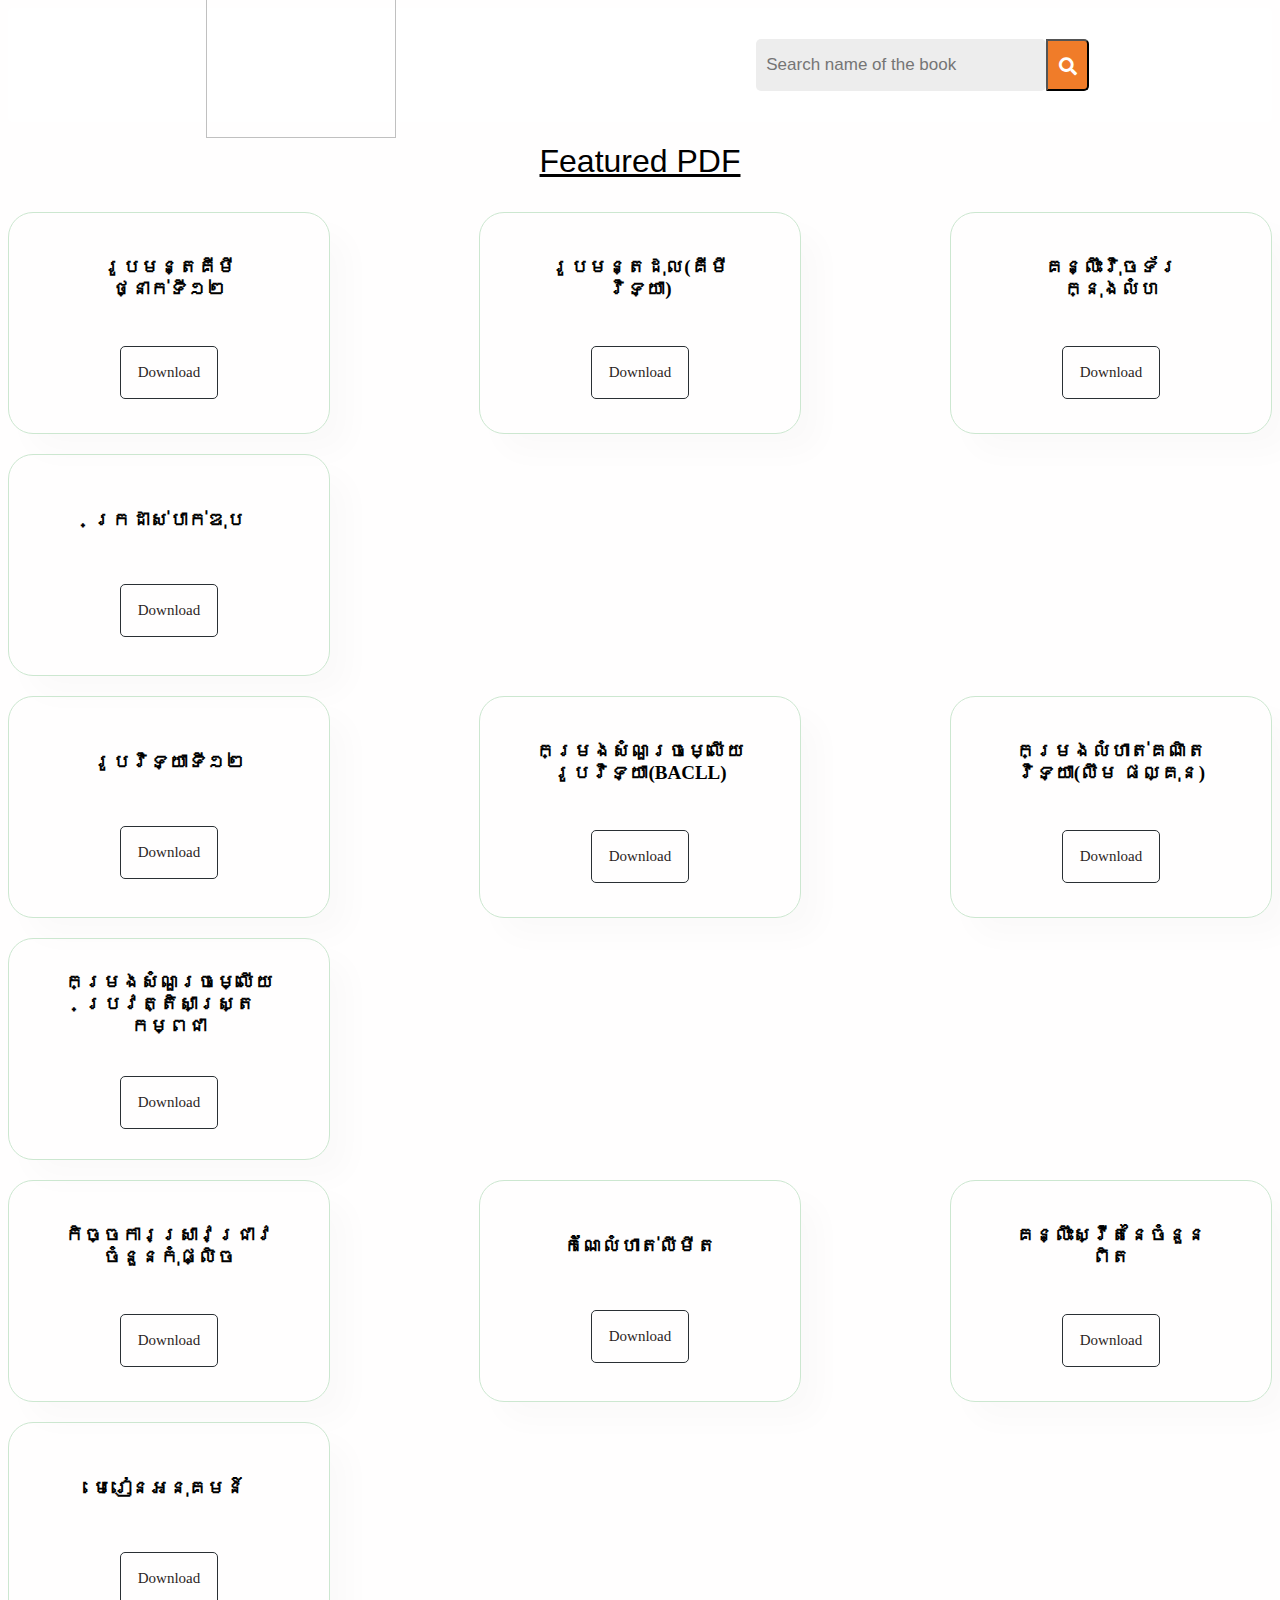
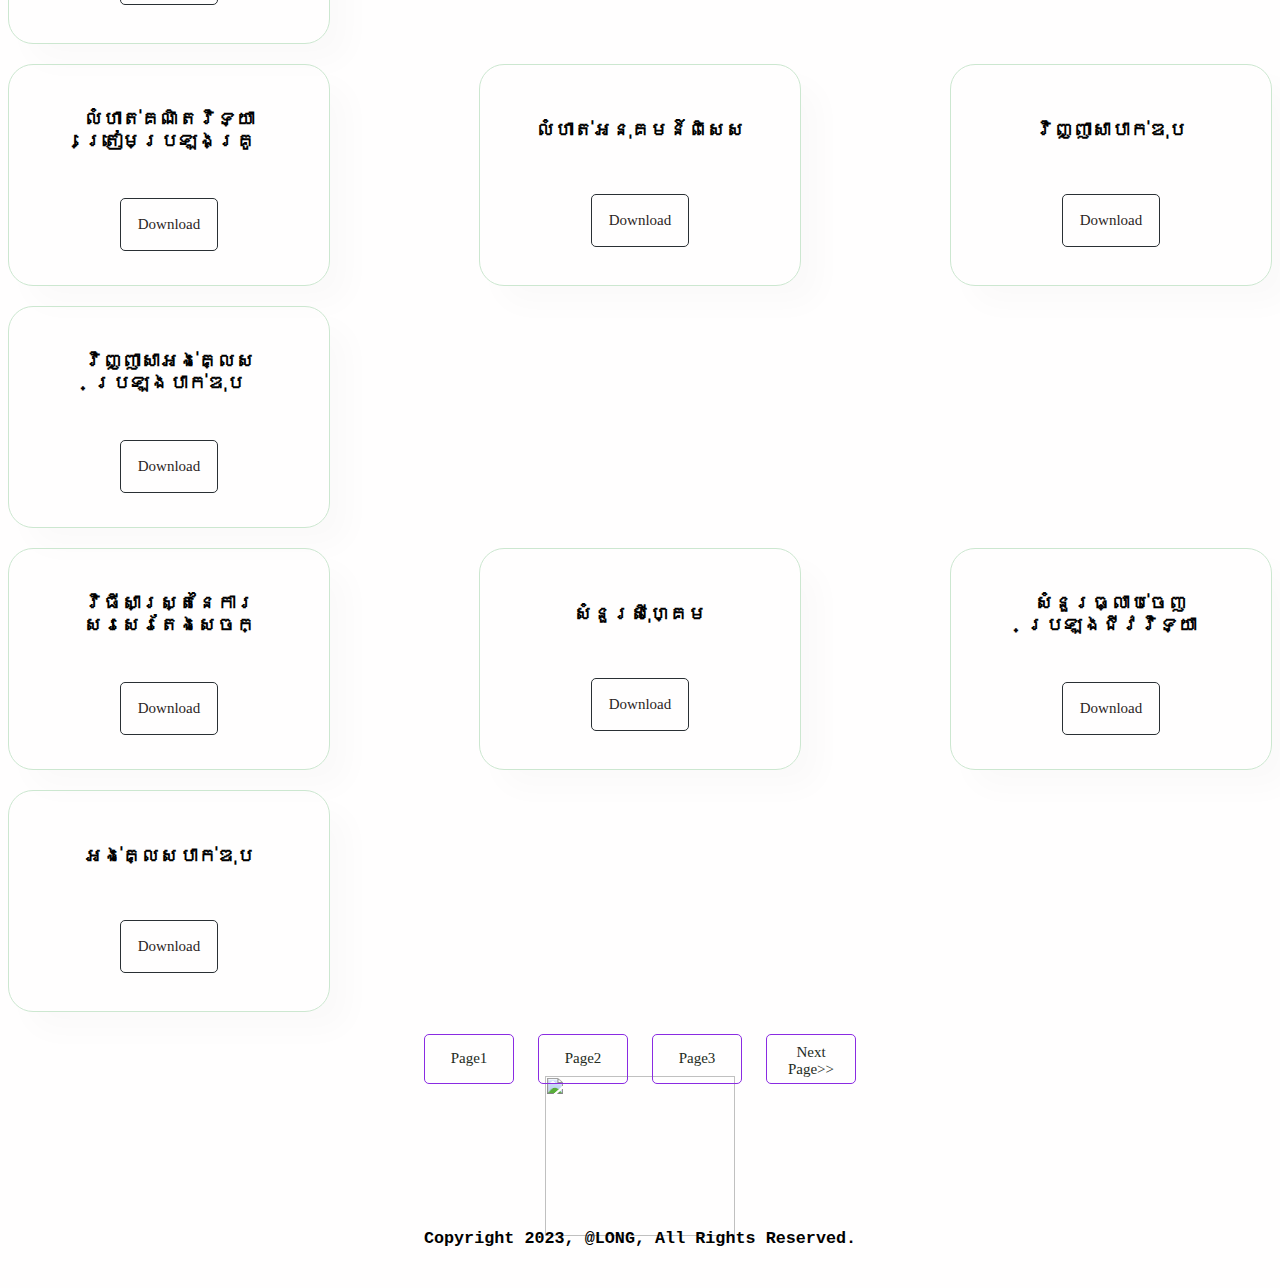
==== index2.html @ dca1f007 "Add files via upload" ====
<!DOCTYPE html>
<html lang="en">
<head>
    <link rel="icon" href="/html5.svg">
    <link rel="shortcut icon" type="image/x-icon" href="img/favicon.png">
    <link rel="stylesheet" href="https://cdn.jsdelivr.net/npm/remixicon@2.5.0/fonts/remixicon.css">
    <link rel="stylesheet" href="style.css">
    <link rel="stylesheet" href="https://cdnjs.cloudflare.com/ajax/libs/font-awesome/5.15.1/css/all.min.css">
    <meta charset="UTF-8">
    <meta name="viewport" content="width=device-width, initial-scale=1.0">
    <title>PDF</title>
    <meta http-equiv="x-ua-compatible" content="ie=edge">
</head>
<body>
    <header>
        <div class="name">
            <nav >
                <img class="logo" src="https://github.com/Stoic-123/AboutKimlong/blob/main/PhotoRoom-20230915_211359.png?raw=true" alt="">
            </nav>
            
        </div>

        <form class="row">
        <div >
           <nav class="header">
               
                <input id="srch" type="text" placeholder="Search name of the book" name="Search" onkeyup="search()" >
                
                    <button id="btn01"  class="btn01" type="submit"​ onkeyup="search()" >
                        <i class="fa fa-search"></i>
                    </button>
                    
                
                
               </nav>
              
            
           
           </div>
</form>
          
    </header>

    <div>
    <h1><u>Featured PDF</u></h1>
    </div>
    <div class="pro" id="pro">
    <div class="pic">
        <img src="https://github.com/Stoic-123/AboutKimlong/blob/main/Screenshot%202023-10-05%20090509.png?raw=true" alt="">
        <h2>រូបមន្តគីមីថ្នាក់ទី១២</h2>
      
        <button class="btn001 btn1" onclick="location.href='filepdf1/រូបមន្តគីមីថ្នាក់ទី១២.pdf'">Download</button>

    </div>
    <div class="pic">
        <img src="https://github.com/Stoic-123/AboutKimlong/blob/main/Screenshot%202023-10-05%20091008.png?raw=true" alt="">
        <h2>រូបមន្តដុល(គីមីវិទ្យា)</h2>
        <button class="btn001 btn1" onclick="location.href='filepdf1/5_6181399477379663483.pdf'">Download</button>

    </div>
    <div class="pic">
        <img src="https://github.com/Stoic-123/AboutKimlong/blob/main/Screenshot%202023-10-05%20091338.png?raw=true" alt="">
        <h2>គន្លឹះវុិចទ័រក្នុងលំហ</h2>
        <button class="btn001 btn1" onclick="location.href='filepdf1/5_6181399477379663483.pdf'">Download</button>
       

    </div>
    <div class="pic">
        <img src="https://github.com/Stoic-123/AboutKimlong/blob/main/Screenshot%202023-10-05%20091647.png?raw=true" alt="">
        <h2>ក្រដាស់បាក់ឌុប</h2>
        <button class="btn001 btn1" onclick="location.href='filepdf1/5_6222069781130905890.pdf'">Download</button>

    </div>
    </div>


   <div class="pro" id="pro">
        <div class="pic">
            <img src="https://github.com/Stoic-123/AboutKimlong/blob/main/Screenshot%202023-10-05%20094204.png?raw=true" alt="">
            <h2>រូបវិទ្យាទី១២</h2>
          
            <button class="btn001 btn1" onclick="location.href='filepdf1/5_6237647855146763968.pdf'">Download</button>
    
        </div>
        <div class="pic">
            <img src="https://github.com/Stoic-123/AboutKimlong/blob/main/Screenshot%202023-10-05%20095919.png?raw=true" alt="">
            <h2>កម្រងសំណួរចម្លើយរូបវិទ្យា(BACLL)</h2>
            <button class="btn001 btn1" onclick="location.href='filepdf1/matrix.pdf'">Download</button>
    
        </div>
        <div class="pic">
            <img src="https://github.com/Stoic-123/AboutKimlong/blob/main/Screenshot%202023-10-05%20101929.png?raw=true" alt="">
            <h2>កម្រងលំហាត់គណិតវិទ្យា(លឹម ផល្គុន)</h2>
            <button class="btn001 btn1" onclick="location.href='filepdf1/កម្រងលំហាត់គណិតវិទ្យា_លឹម_ផល្គុន.pdf'">Download</button>
    
        </div>
        <div class="pic">
            <img src="https://github.com/Stoic-123/AboutKimlong/blob/main/Screenshot%202023-10-05%20102244.png?raw=true" alt="">
            <h2>កម្រងសំណួរចម្លើយប្រវត្តិសាស្ត្រកម្ពជា</h2>
            <button class="btn001 btn1" onclick="location.href='5_6320910335960156695.pdf'">Download</button>

    
        </div>
        </div>

        <div class="pro" id="pro">
            <div class="pic">
                <img src="https://github.com/Stoic-123/AboutKimlong/blob/main/Screenshot%202023-10-05%20102656.png?raw=true" alt="">
                <h2>កិច្ចការស្រាវជ្រាវចំនួនកុំផ្លិច</h2>
              
                <button class="btn001 btn1" onclick="location.href='filepdf1/កិច្ចការស្រាវជ្រាវចំនួនកុំផ្លិច.pdf'">Download</button>
        
            </div>
            <div class="pic">
                <img src="https://github.com/Stoic-123/AboutKimlong/blob/main/Screenshot%202023-10-05%20102917.png?raw=true" alt="">
                <h2>កំណែលំហាត់លីមីត</h2>
                <button class="btn001 btn1" onclick="location.href='filepdf1/កំណែលំហាត់លីមីត_៥_in_១_ពៅ_ពេជ្រពុទ្ធិពង្ស.pdf'">Download</button>
        
            </div>
            <div class="pic">
                <img src="https://github.com/Stoic-123/AboutKimlong/blob/main/Screenshot%202023-10-05%20103031.png?raw=true" alt="">
                <h2>គន្លឹះស្វ៉ីតនៃចំនួនពិត</h2>
                <button class="btn001 btn1" onclick="location.href='filepdf1/គន្លឹះស្វ៉ីតនៃចំនួនពិត_ងួន_រស្មី.pdf'">Download</button>
        
            </div>
            <div class="pic">
                <img src="https://github.com/Stoic-123/AboutKimlong/blob/main/Screenshot%202023-10-05%20103223.png?raw=true" alt="">
                <h2>មេរៀនអនុគមន៍</h2>
                <button class="btn001 btn1" onclick="location.href='filepdf1/មេរៀនអនុគមន៍ - Sovan Dalin.pdf'">Download</button>
    
        
            </div>
            </div>
            <div class="pro" id="pro">
                <div class="pic">
                    <img src="https://github.com/Stoic-123/AboutKimlong/blob/main/Screenshot%202023-10-05%20110608.png?raw=true" alt="">
                    <h2>លំហាត់គណិតវិទ្យាត្រៀមប្រឡងគ្រូ</h2>
                  
                    <button class="btn001 btn1" onclick="location.href='filepdf1/លំហាត់គណិតវិទ្យាត្រៀមប្រឡងគ្រូ_លឹម_ផល្គុន.pdf'">Download</button>
            
                </div>
                <div class="pic">
                    <img src="https://github.com/Stoic-123/AboutKimlong/blob/main/Screenshot%202023-10-05%20110802.png?raw=true" alt="">
                    <h2>លំហាត់អនុគមន៍ពិសេស</h2>
                    <button class="btn001 btn1" onclick="location.href='filepdf1/លំហាត់អនុគមន៍ពិសេស_211227_134112.pdf'">Download</button>
            
                </div>
                <div class="pic">
                    <img src="https://github.com/Stoic-123/AboutKimlong/blob/main/Screenshot%202023-10-05%20111004.png?raw=true" alt="">
                    <h2>វិញ្ញាសាបាក់ឌុប</h2>
                    <button class="btn001 btn1" onclick="location.href='filepdf1/វិញ្ញាសាបាក់ឌុប_គៀត_វណ្ណសាក់.pdf'">Download</button>
            
                </div>
                <div class="pic">
                    <img src="https://github.com/Stoic-123/AboutKimlong/blob/main/Screenshot%202023-10-05%20111158.png?raw=true" alt="">
                    <h2>វិញ្ញាសាអង់គ្លេសប្រឡងបាក់ឌុប</h2>
                    <button class="btn001 btn1" onclick="location.href='filepdf1/វិញ្ញាសាអង់គ្លេស_ប្រឡងបាក់ឌុប_For_Printing.pdf'">Download</button>
        
            
                </div>
                </div>



            <div class="pro" id="pro">
                <div class="pic">
                    <img src="https://github.com/Stoic-123/AboutKimlong/blob/main/Screenshot%202023-10-05%20111857.png?raw=true" alt="">
                    <h2>វិធីសាស្ត្រនៃការសរសេរតែងសេចក្</h2>
                  
                    <button class="btn001 btn1" onclick="location.href='filepdf1/វិធីសាស្ត្រនៃការសរសេរតែងសេចក្តី.pdf'">Download</button>
            
                </div>
                <div class="pic">
                    <img src="https://github.com/Stoic-123/AboutKimlong/blob/main/Screenshot%202023-10-05%20112020.png?raw=true" alt="">
                    <h2>សំនួរសុីហ្គេម</h2>
                    <button class="btn001 btn1" onclick="location.href='filepdf1/សុីហ្គេម SEA GAME.pdf'">Download</button>
            
                </div>
                <div class="pic">
                    <img src="https://github.com/Stoic-123/AboutKimlong/blob/main/Screenshot%202023-10-05%20112548.png?raw=true" alt="">
                    <h2>សំនួរធ្លាប់ចេញប្រឡងជីវវិទ្យា</h2>
                    <button class="btn001 btn1" onclick="location.href='filepdf1/សំនួរធ្លាប់ចេញប្រឡង .pdf'">Download</button>
            
                </div>
                <div class="pic">
                    <img src="https://github.com/Stoic-123/AboutKimlong/blob/main/Screenshot%202023-10-05%20112752.png?raw=true" alt="">
                    <h2>អង់គ្លេសបាក់ឌុប</h2>
                    <button class="btn001 btn1" onclick="location.href='filepdf1/អង់គ្លេសបាក់ឌុប.pdf'">Download</button>
        
            
                </div>
                </div>
        
            

                <div class="container">
    
                    <button class="btn btn5" id="btn1" onclick="location.href='index.html'">Page1</button>
                    <button class="btn btn2" id="btn2" onclick="location.href='index2.html'">Page2</button>
                    <button class="btn btn3" id="btn3">Page3</button>
                    <button class="btn btn4" id="btn4" onclick="">Next Page>></button>
                
                </div>
        
        <footer>
            <div class="foot1">
                <div>
                    <img class="logo" src="https://github.com/Stoic-123/AboutKimlong/blob/main/PhotoRoom-20230915_211359.png?raw=true" alt="">
                </div>
          <div id="foot2">
           <h6>Copyright 2023, @LONG,  All Rights Reserved.</h6>
          </div>
            </div>            
        </footer>
    
    <script src="index.js"></script>
</body>
</html>
---- style.css ----
body{
    
    background-color: #fffefe;
}

header {
    display: flex;
    justify-content: space-around;
    background-color: #ffffff;
    border-radius: 5px;
    padding: 10px;
    margin: 0px;
    align-items: center;
}
.foot1 {
  
    margin-top: -20px;
}
#foot2 {
    font-size: 25px;
    font-family: monospace;
    /* display: flex; */
    padding-top: -10px;
    margin-top: -50px;
}
.long {
    font-size: 20px;
    display: flex;
    flex-wrap: nowrap;
    align-items: center;
}
.btn001 {
    /* padding: 10px; */
    display: flex;
    align-items: center;
}
.name {
    padding-top: 20px;
    margin-top: -50px;
    margin-bottom: -30px;
}
.row .fa {
    margin-left: 5px;
    margin-bottom: -10px;
    align-items: center;
    display: flex;
}
.btn01 {
    padding-bottom: 10px;
    background: #f07c29 none repeat scroll 0 0;
    color: #fff;
    display: inline-block;
    font-size: 18px;
    height: 50px;
    line-height: 40px;
    text-align: center;
    top: 18px;
    width: 55px;
    height: 52px;
    border-radius: 0 5px 5px 0px;
}
.header{
    display: flex;
}
.row {
    display: -ms-flexbox;
    display: flex;
    -ms-flex-wrap: wrap;
    flex-wrap: wrap;
    margin-right: 155px;
    margin-left: -15px;
}
.fa-search:before {
    content: "\f002";
}



.fa {
    display: inline-block;
    font: normal normal normal 14px/1 FontAwesome;
    font-size: inherit;
    text-rendering: auto;
    -webkit-font-smoothing: antialiased;
    -moz-osx-font-smoothing: grayscale;
    
}
h2 {
    font-size: 20px;
    display: flex;
    flex-wrap: wrap;
}

#srch{
  
        background: #ededed none repeat scroll 0 0;
        border: 0 none;
        color: #333;
        font-size: 17px;
        height: 50px;
        line-height: 44px;
        margin: 0;
        padding-left: 10px;
        width: 100%;
        border-radius: 5px;
        padding-right: 47px;
    
    
}

label{
    font-size: 20px;
}


.btn{
    padding: 10px;
    margin: 20px;
    height: 50px;
    width: 90px;
    color: rgb(49, 197, 33);
    border-radius: 5px;
    
    border: 1px solid #2b343a;
    background: none;
    
    font-size: 15px;
    font-family: "monsterrat";
    cursor: pointer;
  
    transition: 0.8s;
   
    
}
.btn5,.btn2,.btn3,.btn4{
    color: rgb(86, 255, 35);
}
.btn5:hover,.btn2:hover,.btn3:hover,.btn4:hover{
    color: rgb(197, 197, 197);
}

.btn::before{
    content: "";
    position: absolute;
    left: 0;
    height: 0%;
    width: 100%;
    background-color: blueviolet;
    z-index: -1;
    transition: 0.8s;
}
.btn5::before,.btn2::before,.btn3::before,.btn4::before{
    top: 0;
}
.btn5:hover::before,.btn2:hover::before,.btn3:hover::before,.btn4:hover::before{
    height: 180%;
}
.btn1::before{
    top: 0;
}
.btn1:hover::before{
    height: 180%;
}
.btn1{
    color: black;
}
.btn1:hover{
    color: blueviolet;
}
div{
    justify-content: end;
}
h1{
    color:black;
    font-family: 'Franklin Gothic Medium', 'Arial Narrow', Arial, sans-serif;
    font-weight: 10;
}
.logo{
    width: 190px;
    height: 160px;
}
.pic {
    display: grid;
    justify-content: center;
    align-items: center;
    width: 20%;
    min-height: 200px;
    padding: 10px 25px;
    border: 1px solid #cce7d0;
    border-radius: 25px;
    cursor: pointer;
    box-shadow: 20px 20px 30px rgba(0,0,0,0.02);
    margin: 10px 0px;
    transition: 0.2s ease;
    position: relative;
    justify-items: center;
}
.pic img{
    width:100%;
    border-radius:20px;

}
div{
text-align: center;
}
.pro {
    display: flex;
    justify-content: space-between;
    /* align-items: center; */
    flex-wrap: wrap;
}
.btn1{
    padding: 17px;
    margin: 18px;
  
    color: rgb(255, 255, 255);
    border-radius: 5px;
    
    border: 1px solid #2a3034;
    background-color: #b58b8b;
    
    font-size: 17px;
    font-family: "monsterrat";
    cursor: pointer;
  
    transition: 0.6s;
    position: relative;
    overflow: hidden;
}
.pro1 {
    display: flex;
    justify-content: space-between;
    /* align-items: center; */
    flex-wrap: wrap;
}


.btn0{
    display: flex;
    justify-content: center;
    padding: 10px;
    margin: 10px;
}

@media screen and (min-width:320px){
    .btn5,.btn2,.btn3,.btn4{
        color: rgb(36, 43, 34);
    }
    .btn5:hover,.btn2:hover,.btn3:hover,.btn4:hover{
        color: rgb(255, 255, 255);
    }
    .btn::before{
        content: "";
        position: absolute;
        left: 0;
        height: 0%;
        width: 100%;
        background-color: rgb(137, 54, 216);
        z-index: -1;
        transition: 0.8s;
    }
    .btn001::before{
        content: "";
        position: absolute;
        left: 0;
        height: 0%;
        width: 100%;
        background-color: rgb(76, 128, 95);
        z-index: -1;
        transition: 0.8s;
    }
    .btn5::before,.btn2::before,.btn3::before,.btn4::before{
        top: 0;
    }
    .btn5:hover::before,.btn2:hover::before,.btn3:hover::before,.btn4:hover::before{
        height: 180%;
    }

    .btn1::before{
        top: 0;
    }
    .btn1:hover::before{
        height: 180%;
    }
    .btn1{
        color: rgb(44, 30, 30);
    }
    .btn1:hover{
        color: rgb(239, 255, 239);
    }
   .btn001{
    background: none;
    font-size: 15px;
    font-family: "monsterrat";
    cursor: pointer;
    transition: 0.6s;
   }
    .btn5,.btn2,.btn3,.btn4{
        color: rgb(19, 16, 23);
    }
    .btn5:hover,.btn2:hover,.btn3:hover,.btn4:hover{
        color: rgb(68, 16, 199);
    }
    .container{
        display: flex;
        justify-content: center;
        flex-wrap: wrap;
    }
   
    #foot2 {
        font-size: 17px;
        font-family: monospace;
        /* display: flex; */
        padding-top: -10px;
        margin-top: -50px;
    }
    .pic {
        justify-content: center;
        place-items: center;
        min-height: 200px;
        padding: 15px 35px;
        border: 1px solid rgb(204, 231, 208);
        border-radius: 25px;
        cursor: pointer;
        width: 230px;
        box-shadow: rgb(3 2 2 / 17%) 20px 20px 30px;
        margin: 10px 60px;
        transition: all 0.2s ease 0s;
        position: relative;
    }
    .row {
        display: -ms-flexbox;
        display: flex;
        -ms-flex-wrap: wrap;
        flex-wrap: wrap;
        margin-right: -15px;
        /* margin-left: 5px; */
    }
    .btn {
        padding: 9px;
        border: 1px solid;
        border-radius: 11px;
        margin: 12px;
        background: none;
        height: 40px;
        width: 50px;
        display: flex;
        font-size: 11px;
        font-family: "monsterrat";
        cursor: pointer;
        transition: 0.6s;
        position: relative;
        overflow: hidden;
        align-items: center;
        justify-content: center;
    }
    .btn01 {
        padding-bottom: 10px;
        background: #f07c29 none repeat scroll 0 0;
        color: #fff;
        display: inline-block;
        font-size: 18px;
        height: 20px;
        line-height: 40px;
        /* position: absolute; */
        /* right: 280px; */
        text-align: center;
        top: 18px;
        width: 45px;
        height: 42px;
        border-radius: 0 5px 5px 0px;
    }
    #srch {
        background: #ededed none repeat scroll 0 0;
        border: 0 none;
        color: #333;
        font-size: 13px;
        height: 40px;
        /* width: 20px; */
        line-height: 44px;
        margin: 0;
        padding-left: 10px;
        /* width: 190px; */
        border-radius: 5px;
        padding-right: 47px;
    }
    

    header {
        display: flex;
        background-color: #ffffff;
        border-radius: 5px;
        padding: 0px;
        margin: 0px;
        flex-wrap: wrap;
        flex-direction: column;
        align-items: center;
    }
    h2 {
        font-size: 15px;
        display: flex;
        flex-wrap: wrap;
    }
    
}
@media screen and (min-width:420px){
    .btn5,.btn2,.btn3,.btn4{
        color: rgb(36, 43, 34);
    }
    .btn5:hover,.btn2:hover,.btn3:hover,.btn4:hover{
        color: rgb(255, 255, 255);
    }
    .btn::before{
        content: "";
        position: absolute;
        left: 0;
        height: 0%;
        width: 100%;
        background-color: rgb(137, 54, 216);
        z-index: -1;
        transition: 0.8s;
    }
    .btn001::before{
        content: "";
        position: absolute;
        left: 0;
        height: 0%;
        width: 100%;
        background-color: rgb(76, 128, 95);
        z-index: -1;
        transition: 0.8s;
    }
    .btn5::before,.btn2::before,.btn3::before,.btn4::before{
        top: 0;
    }
    .btn5:hover::before,.btn2:hover::before,.btn3:hover::before,.btn4:hover::before{
        height: 180%;
    }

    .btn1::before{
        top: 0;
    }
    .btn1:hover::before{
        height: 180%;
    }
    .btn1{
        color: rgb(44, 30, 30);
    }
    .btn1:hover{
        color: rgb(239, 255, 239);
    }
   .btn001{
    background: none;
    font-size: 15px;
    font-family: "monsterrat";
    cursor: pointer;
    transition: 0.6s;
   }
    .btn5,.btn2,.btn3,.btn4{
        color: rgb(19, 16, 23);
    }
    .btn5:hover,.btn2:hover,.btn3:hover,.btn4:hover{
        color: rgb(68, 16, 199);
    }
    .container{
        display: flex;
        justify-content: center;
        flex-wrap: wrap;
    }
   
    #foot2 {
        font-size: 20px;
        font-family: monospace;
        /* display: flex; */
        padding-top: -10px;
        margin-top: -50px;
    }
    header {
        display: flex;
        justify-content: space-around;
        background-color: #ffffff;
        border-radius: 5px;
        padding: 10px;
        margin: 0px;
        align-items: center;
    }
    h2 {
        font-size: 15px;
        display: flex;
        flex-wrap: wrap;
    }
    .btn01 {
        padding-bottom: 10px;
        background: #f07c29 none repeat scroll 0 0;
        color: #fff;
        display: inline-block;
        font-size: 18px;
        height: 50px;
        line-height: 40px;
        /* position: absolute; */
        /* right: 280px; */
        text-align: center;
        top: 18px;
        width: 55px;
        height: 52px;
        border-radius: 0 5px 5px 0px;
    }
    #srch{
  
        background: #ededed none repeat scroll 0 0;
        border: 0 none;
        color: #333;
        font-size: 17px;
        height: 50px;
        line-height: 44px;
        margin: 0;
        padding-left: 10px;
        width: 100%;
        border-radius: 5px;
        padding-right: 47px;
    
    
}
    header {
        display: flex;
        background-color: #ffffff;
        border-radius: 5px;
        padding: 0px;
        margin: 0px;
        flex-wrap: wrap;
        flex-direction: column;
        align-items: center;
    }
    .pic {
        /* display: flex; */
        justify-content: center;
        place-items: center;
        width: 20%;
        min-height: 200px;
        padding: 10px 30px;
        border: 1px solid rgb(204, 231, 208);
        border-radius: 25px;
        cursor: pointer;
        width: 140px;
        box-shadow: rgba(0, 0, 0, 0.02) 20px 20px 30px;
        margin: 10px 0px;
        transition: all 0.2s ease 0s;
        position: relative;
    }
    .row {
        display: -ms-flexbox;
        display: flex;
        -ms-flex-wrap: wrap;
        flex-wrap: wrap;
        margin-right: -15px;
        /* margin-left: 5px; */
    }
    .btn {
        padding: 9px;
        border: 1px solid;
        border-radius: 11px;
        margin: 12px;
        background: none;
        height: 40px;
        width: 64px;
        display: flex;
        font-size: 11px;
        font-family: "monsterrat";
        cursor: pointer;
        transition: 0.6s;
        position: relative;
        overflow: hidden;
        align-items: center;
        justify-content: center;
    }
    
}
@media screen and (min-width:520px){
    .btn5,.btn2,.btn3,.btn4{
        color: rgb(36, 43, 34);
    }
    .btn5:hover,.btn2:hover,.btn3:hover,.btn4:hover{
        color: rgb(255, 255, 255);
    }
    .btn::before{
        content: "";
        position: absolute;
        left: 0;
        height: 0%;
        width: 100%;
        background-color: rgb(137, 54, 216);
        z-index: -1;
        transition: 0.8s;
    }
    .btn001::before{
        content: "";
        position: absolute;
        left: 0;
        height: 0%;
        width: 100%;
        background-color: rgb(76, 128, 95);
        z-index: -1;
        transition: 0.8s;
    }
    .btn5::before,.btn2::before,.btn3::before,.btn4::before{
        top: 0;
    }
    .btn5:hover::before,.btn2:hover::before,.btn3:hover::before,.btn4:hover::before{
        height: 180%;
    }

    .btn1::before{
        top: 0;
    }
    .btn1:hover::before{
        height: 180%;
    }
    .btn1{
        color: rgb(44, 30, 30);
    }
    .btn1:hover{
        color: rgb(239, 255, 239);
    }
   .btn001{
    background: none;
    font-size: 15px;
    font-family: "monsterrat";
    cursor: pointer;
    transition: 0.6s;
   }
    .container{
        display: flex;
        justify-content: center;
        flex-wrap: wrap;
    }
    
    #foot2 {
        font-size: 25px;
        font-family: monospace;
        /* display: flex; */
        padding-top: -10px;
        margin-top: -50px;
    }
    header {
        display: flex;
        justify-content: space-around;
        background-color: #ffffff;
        border-radius: 5px;
        padding: 10px;
        margin: 0px;
        align-items: center;
    }
    h2 {
        font-size: 15px;
        display: flex;
        flex-wrap: wrap;
    }
    .btn01 {
        padding-bottom: 10px;
        background: #f07c29 none repeat scroll 0 0;
        color: #fff;
        display: inline-block;
        font-size: 18px;
        height: 50px;
        line-height: 40px;
        /* position: absolute; */
        /* right: 280px; */
        text-align: center;
        top: 18px;
        width: 55px;
        height: 52px;
        border-radius: 0 5px 5px 0px;
    }
    #srch{
  
        background: #ededed none repeat scroll 0 0;
        border: 0 none;
        color: #333;
        font-size: 17px;
        height: 50px;
        line-height: 44px;
        margin: 0;
        padding-left: 10px;
        width: 100%;
        border-radius: 5px;
        padding-right: 47px;
    
    
}
    .pic {
        /* display: flex; */
        justify-content: center;
        place-items: center;
        width: 20%;
        min-height: 200px;
        padding: 10px 50px;
        border: 1px solid rgb(204, 231, 208);
        border-radius: 25px;
        cursor: pointer;
        width: 150px;
        box-shadow: rgba(0, 0, 0, 0.02) 20px 20px 30px;
        margin: 10px 0px;
        transition: all 0.2s ease 0s;
        position: relative;
    }
    .row {
        display: -ms-flexbox;
        display: flex;
        -ms-flex-wrap: wrap;
        flex-wrap: wrap;
        margin-right: -15px;
        /* margin-left: 5px; */
    }
    .btn {
        padding: 9px;
        border: 1px solid;
        border-radius: 11px;
        margin: 12px;
        background: none;
        height: 45px;
        width: 74px;
        display: flex;
        font-size: 13px;
        font-family: "monsterrat";
        cursor: pointer;
        transition: 0.6s;
        position: relative;
        overflow: hidden;
        align-items: center;
        justify-content: center;
    }
}
@media screen and (min-width:620px){
    .btn5,.btn2,.btn3,.btn4{
        color: rgb(36, 43, 34);
    }
    .btn5:hover,.btn2:hover,.btn3:hover,.btn4:hover{
        color: rgb(255, 255, 255);
    }
    .btn::before{
        content: "";
        position: absolute;
        left: 0;
        height: 0%;
        width: 100%;
        background-color: rgb(137, 54, 216);
        z-index: -1;
        transition: 0.8s;
    }
    .btn001::before{
        content: "";
        position: absolute;
        left: 0;
        height: 0%;
        width: 100%;
        background-color: rgb(76, 128, 95);
        z-index: -1;
        transition: 0.8s;
    }
    .btn5::before,.btn2::before,.btn3::before,.btn4::before{
        top: 0;
    }
    .btn5:hover::before,.btn2:hover::before,.btn3:hover::before,.btn4:hover::before{
        height: 180%;
    }

    .btn1::before{
        top: 0;
    }
    .btn1:hover::before{
        height: 180%;
    }
    .btn1{
        color: rgb(44, 30, 30);
    }
    .btn1:hover{
        color: rgb(239, 255, 239);
    }
   .btn001{
    background: none;
    font-size: 15px;
    font-family: "monsterrat";
    cursor: pointer;
    transition: 0.6s;
   }
    #foot2 {
        font-size: 25px;
        font-family: monospace;
        /* display: flex; */
        padding-top: -10px;
        margin-top: -50px;
    }
    header {
        display: flex;
        justify-content: space-around;
        background-color: #ffffff;
        border-radius: 5px;
        padding: 10px;
        margin: 0px;
        align-items: center;
    }
    h2 {
        font-size: 15px;
        display: flex;
        flex-wrap: wrap;
    }
    .btn01 {
        padding-bottom: 10px;
        background: #f07c29 none repeat scroll 0 0;
        color: #fff;
        display: inline-block;
        font-size: 18px;
        height: 50px;
        line-height: 40px;
        /* position: absolute; */
        /* right: 280px; */
        text-align: center;
        top: 18px;
        width: 55px;
        height: 52px;
        border-radius: 0 5px 5px 0px;
    }
    .btn {
        padding: 9px;
        border: 1.5px solid;
        border-radius: 12px;
        margin: 12px;
        background: none;
        height: 50px;
        width: 79px;
        flex-wrap: wrap;
        display: flex;
        justify-content: center;
        font-size: 14px;
        font-family: "monsterrat";
        cursor: pointer;
        transition: 0.6s;
        position: relative;
        overflow: hidden;
        align-items: center;
        justify-content: center;
    }
    .container{
        display: flex;
        justify-content: center;
        flex-wrap: wrap;
    }
    #srch{
  
        background: #ededed none repeat scroll 0 0;
        border: 0 none;
        color: #333;
        font-size: 17px;
        height: 50px;
        line-height: 44px;
        margin: 0;
        padding-left: 10px;
        width: 100%;
        border-radius: 5px;
        padding-right: 47px;
    
    
}

    .pic {
        /* display: flex; */
        justify-content: center;
        place-items: center;
        width: 20%;
        min-height: 200px;
        padding: 10px 50px;
        border: 1px solid rgb(204, 231, 208);
        border-radius: 25px;
        cursor: pointer;
        width: 200px;
        box-shadow: rgba(0, 0, 0, 0.02) 20px 20px 30px;
        margin: 10px 0px;
        transition: all 0.2s ease 0s;
        position: relative;
    }
    .row {
        display: -ms-flexbox;
        display: flex;
        -ms-flex-wrap: wrap;
        flex-wrap: wrap;
        margin-right: -15px;
        /* margin-left: 5px; */
    }





}
@media screen and (min-width:720px){
    .btn5,.btn2,.btn3,.btn4{
        color: rgb(36, 43, 34);
    }
    .btn5:hover,.btn2:hover,.btn3:hover,.btn4:hover{
        color: rgb(255, 255, 255);
    }
    .btn::before{
        content: "";
        position: absolute;
        left: 0;
        height: 0%;
        width: 100%;
        background-color: rgb(137, 54, 216);
        z-index: -1;
        transition: 0.8s;
    }
    .btn001::before{
        content: "";
        position: absolute;
        left: 0;
        height: 0%;
        width: 100%;
        background-color: rgb(76, 128, 95);
        z-index: -1;
        transition: 0.8s;
    }
    .btn5::before,.btn2::before,.btn3::before,.btn4::before{
        top: 0;
    }
    .btn5:hover::before,.btn2:hover::before,.btn3:hover::before,.btn4:hover::before{
        height: 180%;
    }

    .btn1::before{
        top: 0;
    }
    .btn1:hover::before{
        height: 180%;
    }
    .btn1{
        color: rgb(44, 30, 30);
    }
    .btn1:hover{
        color: rgb(239, 255, 239);
    }
   .btn001{
    background: none;
    font-size: 15px;
    font-family: "monsterrat";
    cursor: pointer;
    transition: 0.6s;
   }
    .container{
        display: flex;
        justify-content: center;
        flex-wrap: wrap;
    }
    #foot2 {
        font-size: 25px;
        font-family: monospace;
        /* display: flex; */
        padding-top: -10px;
        margin-top: -50px;
    }
    h2 {
        font-size: 18px;
        display: flex;
        flex-wrap: wrap;
    }
    header {
        display: flex;
        background-color: #ffffff;
        border-radius: 5px;
        padding: 10px;
        margin: 0px;
        flex-direction: row;
        align-items: center;
        flex-wrap: wrap;
    }
    .btn01 {
        padding-bottom: 10px;
        background: #f07c29 none repeat scroll 0 0;
        color: #fff;
        display: inline-block;
        font-size: 18px;
        height: 50px;
        line-height: 40px;
        /* position: absolute; */
        /* right: 280px; */
        text-align: center;
        top: 18px;
        width: 55px;
        height: 52px;
        border-radius: 0 5px 5px 0px;
    }
    .btn {
        padding: 9px;
        border: 1.5px solid;
        border-radius: 11px;
        margin: 12px;
        background: none;
        height: 55px;
        width: 85px;
        display: flex;
        font-size: 14px;
        font-family: "monsterrat";
        cursor: pointer;
        transition: 0.6s;
        position: relative;
        overflow: hidden;
        align-items: center;
        justify-content: center;
    }
    #srch{
  
        background: #ededed none repeat scroll 0 0;
        border: 0 none;
        color: #333;
        font-size: 17px;
        height: 50px;
        line-height: 44px;
        margin: 0;
        padding-left: 10px;
        width: 100%;
        border-radius: 5px;
        padding-right: 47px;
    
    
}
    .pic {
        /* display: flex; */
        justify-content: center;
        place-items: center;
        width: 20%;
        min-height: 200px;
        padding: 10px 50px;
        border: 1px solid rgb(204, 231, 208);
        border-radius: 25px;
        cursor: pointer;
        width: 220px;
        box-shadow: rgba(0, 0, 0, 0.02) 20px 20px 30px;
        margin: 10px 0px;
        transition: all 0.2s ease 0s;
        position: relative;
    }
    header {
        display: flex;
        justify-content: space-around;
        background-color: #ffffff;
        border-radius: 5px;
        padding: 10px;
        margin: 0px;
        align-items: center;
    }
    .row {
        display: -ms-flexbox;
        display: flex;
        -ms-flex-wrap: wrap;
        flex-wrap: wrap;
        margin-right: -15px;
        /* margin-left: 5px; */
    }
    .name {
        padding-top: 10px;
    }



}
@media screen and (min-width:820px){
    .btn5,.btn2,.btn3,.btn4{
        color: rgb(36, 43, 34);
    }
    .btn5:hover,.btn2:hover,.btn3:hover,.btn4:hover{
        color: rgb(255, 255, 255);
    }
    .btn::before{
        content: "";
        position: absolute;
        left: 0;
        height: 0%;
        width: 100%;
        background-color: rgb(137, 54, 216);
        z-index: -1;
        transition: 0.8s;
    }
    .btn001::before{
        content: "";
        position: absolute;
        left: 0;
        height: 0%;
        width: 100%;
        background-color: rgb(76, 128, 95);
        z-index: -1;
        transition: 0.8s;
    }
    .btn5::before,.btn2::before,.btn3::before,.btn4::before{
        top: 0;
    }
    .btn5:hover::before,.btn2:hover::before,.btn3:hover::before,.btn4:hover::before{
        height: 180%;
    }

    .btn1::before{
        top: 0;
    }
    .btn1:hover::before{
        height: 180%;
    }
    .btn1{
        color: rgb(44, 30, 30);
    }
    .btn1:hover{
        color: rgb(239, 255, 239);
    }
   .btn001{
    background: none;
    font-size: 15px;
    font-family: "monsterrat";
    cursor: pointer;
    transition: 0.6s;
   }
    #foot2 {
        font-size: 25px;
        font-family: monospace;
        /* display: flex; */
        padding-top: -10px;
        margin-top: -50px;
    }
    header {
        display: flex;
        background-color: #ffffff;
        border-radius: 5px;
        padding: 10px;
        margin: 0px;
        flex-direction: row;
        align-items: center;
        flex-wrap: wrap;
    }
    h2 {
        font-size: 19px;
        display: flex;
        flex-wrap: wrap;
    }
    .container{
        display: flex;
        justify-content: center;
        flex-wrap: wrap;
    }
   .btn{
        padding: 9px;
        border: 1.5px solid;
        border-radius: 11px;
        margin: 12px;
        background: none;
        height: 55px;
        width: 85px;
        display: flex;
        font-size: 14px;
        font-family: "monsterrat";
        cursor: pointer;
        transition: 0.6s;
        position: relative;
        overflow: hidden;
        align-items: center;
        justify-content: center;
    }
    .btn01 {
        padding-bottom: 10px;
        background: #f07c29 none repeat scroll 0 0;
        color: #fff;
        display: inline-block;
        font-size: 18px;
        height: 50px;
        line-height: 40px;
        /* position: absolute; */
        /* right: 280px; */
        text-align: center;
        top: 18px;
        width: 55px;
        height: 52px;
        border-radius: 0 5px 5px 0px;
    }
    #srch{
  
        background: #ededed none repeat scroll 0 0;
        border: 0 none;
        color: #333;
        font-size: 17px;
        height: 50px;
        line-height: 44px;
        margin: 0;
        padding-left: 10px;
        width: 100%;
        border-radius: 5px;
        padding-right: 47px;
    
    
}
    .pic {
        /* display: flex; */
        justify-content: center;
        place-items: center;
        width: 20%;
        min-height: 200px;
        padding: 10px 50px;
        border: 1px solid rgb(204, 231, 208);
        border-radius: 25px;
        cursor: pointer;
        width: 220px;
        box-shadow: rgba(0, 0, 0, 0.02) 20px 20px 30px;
        margin: 10px 0px;
        transition: all 0.2s ease 0s;
        position: relative;
    }
    header {
        display: flex;
        justify-content: space-around;
        background-color: #ffffff;
        border-radius: 5px;
        padding: 10px;
        margin: 0px;
        align-items: center;
    }
    .row {
        display: -ms-flexbox;
        display: flex;
        -ms-flex-wrap: wrap;
        flex-wrap: wrap;
        margin-right: -15px;
        /* margin-left: 5px; */
    }
    .name {
        padding-top: 10px;
    }
    .pro {
        display: flex;
        justify-content: space-between;
        /* align-items: center; */
        flex-wrap: wrap;
        padding: -10px;
        margin: 60px;
    }
    .pro1 {
        display: flex;
        justify-content: space-between;
        /* align-items: center; */
        flex-wrap: wrap;
        padding: -10px;
        margin: 60px;
    }

}
@media screen and (min-width:920px){
    .btn{
        padding: 10px;
        margin: 20px;
        height: 50px;
        width: 90px;
        color: rgb(29, 71, 110);
        border-radius: 5px;
        border: 1px solid #2b343a;
        background: none;
        font-size: 15px;
        font-family: "monsterrat";
        cursor: pointer;
        transition: 0.6s;
    }
    .container{
        display: flex;
        justify-content: center;
        flex-wrap: wrap;
    }
    .btn5,.btn2,.btn3,.btn4{
        color: rgb(36, 43, 34);
    }
    .btn5:hover,.btn2:hover,.btn3:hover,.btn4:hover{
        color: rgb(255, 255, 255);
    }
    .btn::before{
        content: "";
        position: absolute;
        left: 0;
        height: 0%;
        width: 100%;
        background-color: rgb(137, 54, 216);
        z-index: -1;
        transition: 0.8s;
    }
    .btn001::before{
        content: "";
        position: absolute;
        left: 0;
        height: 0%;
        width: 100%;
        background-color: rgb(76, 128, 95);
        z-index: -1;
        transition: 0.8s;
    }
    .btn5::before,.btn2::before,.btn3::before,.btn4::before{
        top: 0;
    }
    .btn5:hover::before,.btn2:hover::before,.btn3:hover::before,.btn4:hover::before{
        height: 180%;
    }

    .btn1::before{
        top: 0;
    }
    .btn1:hover::before{
        height: 180%;
    }
    .btn1{
        color: rgb(44, 30, 30);
    }
    .btn1:hover{
        color: rgb(239, 255, 239);
    }
   .btn001{
    background: none;
    font-size: 15px;
    font-family: "monsterrat";
    cursor: pointer;
    transition: 0.6s;
   }
    #foot2 {
        font-size: 25px;
        font-family: monospace;
        /* display: flex; */
        padding-top: -10px;
        margin-top: -50px;
    }
    h2 {
        font-size: 19px;
        display: flex;
        flex-wrap: wrap;
    }
    header {
        display: flex;
        background-color: #ffffff;
        border-radius: 5px;
        padding: 10px;
        margin: 0px;
        flex-direction: row;
        align-items: center;
        flex-wrap: wrap;
    }
    .btn01 {
        padding-bottom: 10px;
        background: #f07c29 none repeat scroll 0 0;
        color: #fff;
        display: inline-block;
        font-size: 18px;
        height: 50px;
        line-height: 40px;
        /* position: absolute; */
        /* right: 280px; */
        text-align: center;
        top: 18px;
        width: 55px;
        height: 52px;
        border-radius: 0 5px 5px 0px;
    }
    #srch{
  
        background: #ededed none repeat scroll 0 0;
        border: 0 none;
        color: #333;
        font-size: 17px;
        height: 50px;
        line-height: 44px;
        margin: 0;
        padding-left: 10px;
        width: 100%;
        border-radius: 5px;
        padding-right: 47px;
    
    
}
    .pro {
        display: flex;
        justify-content:space-between;
        /* align-items: center; */
        flex-wrap: wrap;
        padding: -10px;
        margin: 0px;
    }
    .pro1 {
        display: flex;
        justify-content: space-between;
        /* align-items: center; */
        flex-wrap: wrap;
        padding: -10px;
        margin: 0px;
    }
    .btn {
        padding: 9px;
        border: 1px solid blueviolet;
        border-radius: 5px;
        margin: 12px;
        background: none;
      
        display: flex;
        font-size: 15px;
        font-family: "monsterrat";
        cursor: pointer;
        transition: 0.6s;
        position: relative;
        
        align-items: center;
        justify-content: center;
    }
}
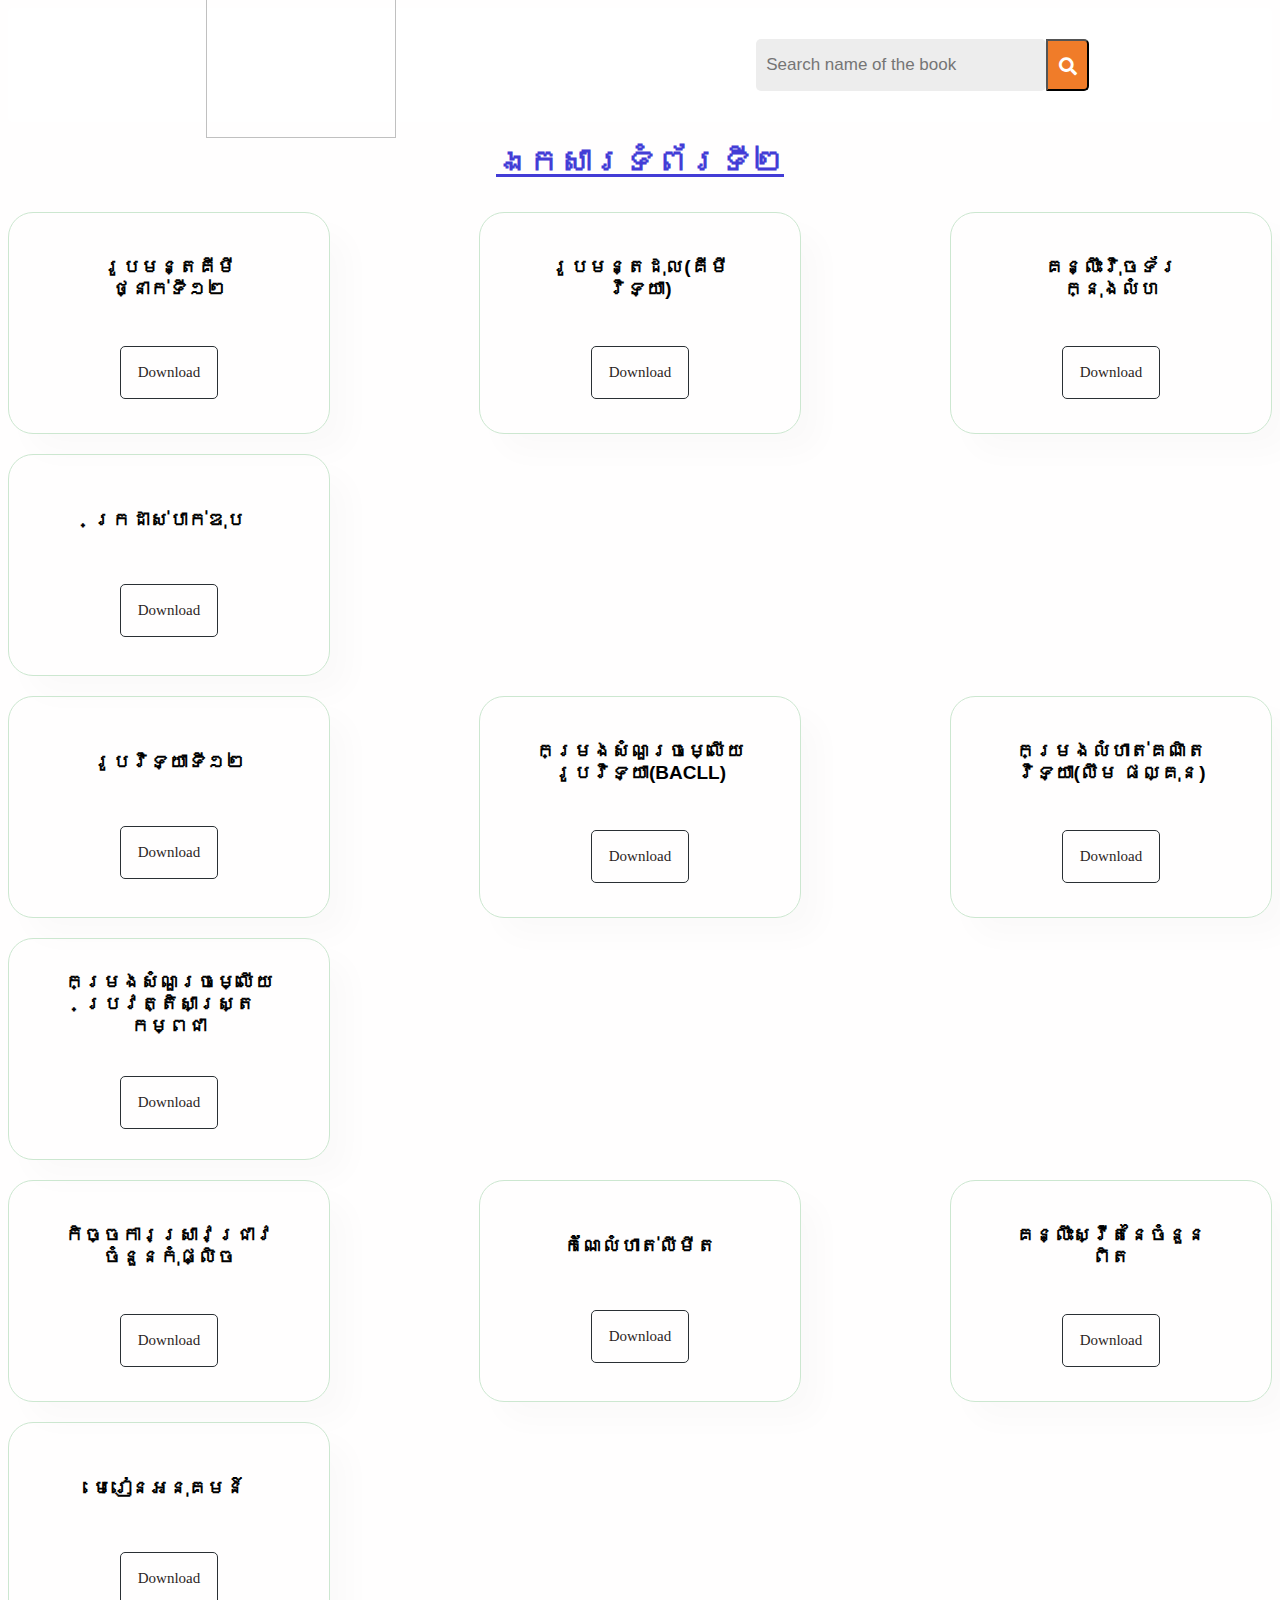
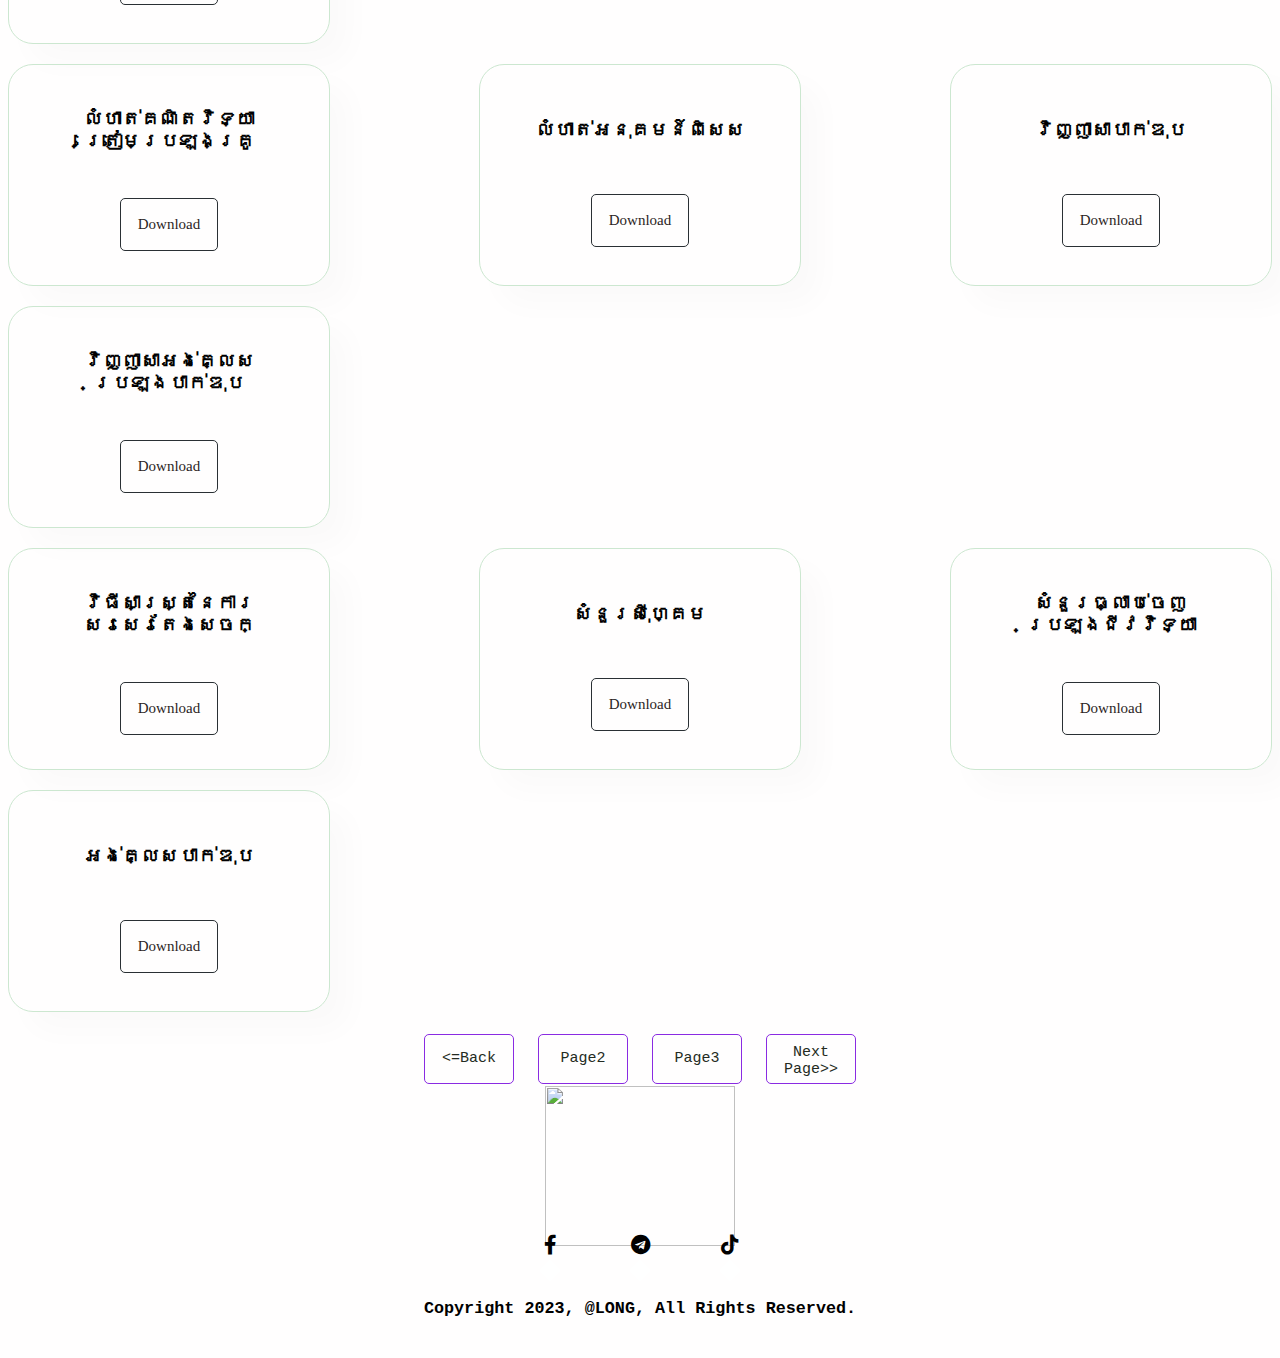
==== commit 411aeb73: "Add files via upload" ====
--- a/index2.html
+++ b/index2.html
@@ -43,33 +43,33 @@
     </header>
 
     <div>
-    <h1><u>Featured PDF</u></h1>
+    <h1><u>ឯកសារទំព័រទី២</u></h1>
     </div>
     <div class="pro" id="pro">
     <div class="pic">
         <img src="https://github.com/Stoic-123/AboutKimlong/blob/main/Screenshot%202023-10-05%20090509.png?raw=true" alt="">
         <h2>រូបមន្តគីមីថ្នាក់ទី១២</h2>
       
-        <button class="btn001 btn1" onclick="location.href='filepdf1/រូបមន្តគីមីថ្នាក់ទី១២.pdf'">Download</button>
+        <button class="btn001 btn1" onclick="location.href='រូបមន្តគីមីថ្នាក់ទី១២.pdf'">Download</button>
 
     </div>
     <div class="pic">
         <img src="https://github.com/Stoic-123/AboutKimlong/blob/main/Screenshot%202023-10-05%20091008.png?raw=true" alt="">
         <h2>រូបមន្តដុល(គីមីវិទ្យា)</h2>
-        <button class="btn001 btn1" onclick="location.href='filepdf1/5_6181399477379663483.pdf'">Download</button>
+        <button class="btn001 btn1" onclick="location.href='5_6181399477379663483.pdf'">Download</button>
 
     </div>
     <div class="pic">
         <img src="https://github.com/Stoic-123/AboutKimlong/blob/main/Screenshot%202023-10-05%20091338.png?raw=true" alt="">
         <h2>គន្លឹះវុិចទ័រក្នុងលំហ</h2>
-        <button class="btn001 btn1" onclick="location.href='filepdf1/5_6181399477379663483.pdf'">Download</button>
+        <button class="btn001 btn1" onclick="location.href='5_6181399477379663483.pdf'">Download</button>
        
 
     </div>
     <div class="pic">
         <img src="https://github.com/Stoic-123/AboutKimlong/blob/main/Screenshot%202023-10-05%20091647.png?raw=true" alt="">
         <h2>ក្រដាស់បាក់ឌុប</h2>
-        <button class="btn001 btn1" onclick="location.href='filepdf1/5_6222069781130905890.pdf'">Download</button>
+        <button class="btn001 btn1" onclick="location.href='5_6222069781130905890.pdf'">Download</button>
 
     </div>
     </div>
@@ -80,19 +80,19 @@
             <img src="https://github.com/Stoic-123/AboutKimlong/blob/main/Screenshot%202023-10-05%20094204.png?raw=true" alt="">
             <h2>រូបវិទ្យាទី១២</h2>
           
-            <button class="btn001 btn1" onclick="location.href='filepdf1/5_6237647855146763968.pdf'">Download</button>
+            <button class="btn001 btn1" onclick="location.href='5_6237647855146763968.pdf'">Download</button>
     
         </div>
         <div class="pic">
             <img src="https://github.com/Stoic-123/AboutKimlong/blob/main/Screenshot%202023-10-05%20095919.png?raw=true" alt="">
             <h2>កម្រងសំណួរចម្លើយរូបវិទ្យា(BACLL)</h2>
-            <button class="btn001 btn1" onclick="location.href='filepdf1/matrix.pdf'">Download</button>
+            <button class="btn001 btn1" onclick="location.href='matrix.pdf'">Download</button>
     
         </div>
         <div class="pic">
             <img src="https://github.com/Stoic-123/AboutKimlong/blob/main/Screenshot%202023-10-05%20101929.png?raw=true" alt="">
             <h2>កម្រងលំហាត់គណិតវិទ្យា(លឹម ផល្គុន)</h2>
-            <button class="btn001 btn1" onclick="location.href='filepdf1/កម្រងលំហាត់គណិតវិទ្យា_លឹម_ផល្គុន.pdf'">Download</button>
+            <button class="btn001 btn1" onclick="location.href='កម្រងលំហាត់គណិតវិទ្យា_លឹម_ផល្គុន.pdf'">Download</button>
     
         </div>
         <div class="pic">
@@ -109,25 +109,25 @@
                 <img src="https://github.com/Stoic-123/AboutKimlong/blob/main/Screenshot%202023-10-05%20102656.png?raw=true" alt="">
                 <h2>កិច្ចការស្រាវជ្រាវចំនួនកុំផ្លិច</h2>
               
-                <button class="btn001 btn1" onclick="location.href='filepdf1/កិច្ចការស្រាវជ្រាវចំនួនកុំផ្លិច.pdf'">Download</button>
+                <button class="btn001 btn1" onclick="location.href='កិច្ចការស្រាវជ្រាវចំនួនកុំផ្លិច.pdf'">Download</button>
         
             </div>
             <div class="pic">
                 <img src="https://github.com/Stoic-123/AboutKimlong/blob/main/Screenshot%202023-10-05%20102917.png?raw=true" alt="">
                 <h2>កំណែលំហាត់លីមីត</h2>
-                <button class="btn001 btn1" onclick="location.href='filepdf1/កំណែលំហាត់លីមីត_៥_in_១_ពៅ_ពេជ្រពុទ្ធិពង្ស.pdf'">Download</button>
+                <button class="btn001 btn1" onclick="location.href='កំណែលំហាត់លីមីត_៥_in_១_ពៅ_ពេជ្រពុទ្ធិពង្ស.pdf'">Download</button>
         
             </div>
             <div class="pic">
                 <img src="https://github.com/Stoic-123/AboutKimlong/blob/main/Screenshot%202023-10-05%20103031.png?raw=true" alt="">
                 <h2>គន្លឹះស្វ៉ីតនៃចំនួនពិត</h2>
-                <button class="btn001 btn1" onclick="location.href='filepdf1/គន្លឹះស្វ៉ីតនៃចំនួនពិត_ងួន_រស្មី.pdf'">Download</button>
+                <button class="btn001 btn1" onclick="location.href='គន្លឹះស្វ៉ីតនៃចំនួនពិត_ងួន_រស្មី.pdf'">Download</button>
         
             </div>
             <div class="pic">
                 <img src="https://github.com/Stoic-123/AboutKimlong/blob/main/Screenshot%202023-10-05%20103223.png?raw=true" alt="">
                 <h2>មេរៀនអនុគមន៍</h2>
-                <button class="btn001 btn1" onclick="location.href='filepdf1/មេរៀនអនុគមន៍ - Sovan Dalin.pdf'">Download</button>
+                <button class="btn001 btn1" onclick="location.href='មេរៀនអនុគមន៍ - Sovan Dalin.pdf'">Download</button>
     
         
             </div>
@@ -137,25 +137,25 @@
                     <img src="https://github.com/Stoic-123/AboutKimlong/blob/main/Screenshot%202023-10-05%20110608.png?raw=true" alt="">
                     <h2>លំហាត់គណិតវិទ្យាត្រៀមប្រឡងគ្រូ</h2>
                   
-                    <button class="btn001 btn1" onclick="location.href='filepdf1/លំហាត់គណិតវិទ្យាត្រៀមប្រឡងគ្រូ_លឹម_ផល្គុន.pdf'">Download</button>
+                    <button class="btn001 btn1" onclick="location.href='លំហាត់គណិតវិទ្យាត្រៀមប្រឡងគ្រូ_លឹម_ផល្គុន.pdf'">Download</button>
             
                 </div>
                 <div class="pic">
                     <img src="https://github.com/Stoic-123/AboutKimlong/blob/main/Screenshot%202023-10-05%20110802.png?raw=true" alt="">
                     <h2>លំហាត់អនុគមន៍ពិសេស</h2>
-                    <button class="btn001 btn1" onclick="location.href='filepdf1/លំហាត់អនុគមន៍ពិសេស_211227_134112.pdf'">Download</button>
+                    <button class="btn001 btn1" onclick="location.href='លំហាត់អនុគមន៍ពិសេស_211227_134112.pdf'">Download</button>
             
                 </div>
                 <div class="pic">
                     <img src="https://github.com/Stoic-123/AboutKimlong/blob/main/Screenshot%202023-10-05%20111004.png?raw=true" alt="">
                     <h2>វិញ្ញាសាបាក់ឌុប</h2>
-                    <button class="btn001 btn1" onclick="location.href='filepdf1/វិញ្ញាសាបាក់ឌុប_គៀត_វណ្ណសាក់.pdf'">Download</button>
+                    <button class="btn001 btn1" onclick="location.href='វិញ្ញាសាបាក់ឌុប_គៀត_វណ្ណសាក់.pdf'">Download</button>
             
                 </div>
                 <div class="pic">
                     <img src="https://github.com/Stoic-123/AboutKimlong/blob/main/Screenshot%202023-10-05%20111158.png?raw=true" alt="">
                     <h2>វិញ្ញាសាអង់គ្លេសប្រឡងបាក់ឌុប</h2>
-                    <button class="btn001 btn1" onclick="location.href='filepdf1/វិញ្ញាសាអង់គ្លេស_ប្រឡងបាក់ឌុប_For_Printing.pdf'">Download</button>
+                    <button class="btn001 btn1" onclick="location.href='វិញ្ញាសាអង់គ្លេស_ប្រឡងបាក់ឌុប_For_Printing.pdf'">Download</button>
         
             
                 </div>
@@ -168,25 +168,25 @@
                     <img src="https://github.com/Stoic-123/AboutKimlong/blob/main/Screenshot%202023-10-05%20111857.png?raw=true" alt="">
                     <h2>វិធីសាស្ត្រនៃការសរសេរតែងសេចក្</h2>
                   
-                    <button class="btn001 btn1" onclick="location.href='filepdf1/វិធីសាស្ត្រនៃការសរសេរតែងសេចក្តី.pdf'">Download</button>
+                    <button class="btn001 btn1" onclick="location.href='វិធីសាស្ត្រនៃការសរសេរតែងសេចក្តី.pdf'">Download</button>
             
                 </div>
                 <div class="pic">
                     <img src="https://github.com/Stoic-123/AboutKimlong/blob/main/Screenshot%202023-10-05%20112020.png?raw=true" alt="">
                     <h2>សំនួរសុីហ្គេម</h2>
-                    <button class="btn001 btn1" onclick="location.href='filepdf1/សុីហ្គេម SEA GAME.pdf'">Download</button>
+                    <button class="btn001 btn1" onclick="location.href='សុីហ្គេម SEA GAME.pdf'">Download</button>
             
                 </div>
                 <div class="pic">
                     <img src="https://github.com/Stoic-123/AboutKimlong/blob/main/Screenshot%202023-10-05%20112548.png?raw=true" alt="">
                     <h2>សំនួរធ្លាប់ចេញប្រឡងជីវវិទ្យា</h2>
-                    <button class="btn001 btn1" onclick="location.href='filepdf1/សំនួរធ្លាប់ចេញប្រឡង .pdf'">Download</button>
+                    <button class="btn001 btn1" onclick="location.href='សំនួរធ្លាប់ចេញប្រឡង .pdf'">Download</button>
             
                 </div>
                 <div class="pic">
                     <img src="https://github.com/Stoic-123/AboutKimlong/blob/main/Screenshot%202023-10-05%20112752.png?raw=true" alt="">
                     <h2>អង់គ្លេសបាក់ឌុប</h2>
-                    <button class="btn001 btn1" onclick="location.href='filepdf1/អង់គ្លេសបាក់ឌុប.pdf'">Download</button>
+                    <button class="btn001 btn1" onclick="location.href='អង់គ្លេសបាក់ឌុប.pdf'">Download</button>
         
             
                 </div>
@@ -196,10 +196,10 @@
 
                 <div class="container">
     
-                    <button class="btn btn5" id="btn1" onclick="location.href='index.html'">Page1</button>
+                    <button class="btn btn5" id="btn1" onclick="location.href='index.html'"><=Back</button>
                     <button class="btn btn2" id="btn2" onclick="location.href='index2.html'">Page2</button>
                     <button class="btn btn3" id="btn3">Page3</button>
-                    <button class="btn btn4" id="btn4" onclick="">Next Page>></button>
+                    <button class="btn btn4" id="btn4" onclick="location.href='index3.html'">Next Page>></button>
                 
                 </div>
         
@@ -208,10 +208,26 @@
                 <div>
                     <img class="logo" src="https://github.com/Stoic-123/AboutKimlong/blob/main/PhotoRoom-20230915_211359.png?raw=true" alt="">
                 </div>
+            </div>
+            <div class="wrapper">
+                <div class="icon facebook">
+                    <div class="tooltip"></div>
+                    <span><i class="fab fa-facebook-f" onclick="location.href='https://www.facebook.com/itmelong168?mibextid=ZbWKwL'"></i></span>
+                </div>
+                <div class="icon telegram">
+                    <div class="tooltip"></div>
+                    <span><i class="fab fa-telegram" onclick="location.href='https://t.me/SelfStudybypdf2023'"></i></span>
+                </div>
+               
+                <div class="icon tiktok">
+                    <div class="tooltip"></div>
+                    <span><i class="fab fa-tiktok" onclick="location.href='https://www.tiktok.com/@shesh_long?_t=8fekfsgzl0b&_r=1'"></i></span>
+                </div>
+            </div>
           <div id="foot2">
            <h6>Copyright 2023, @LONG,  All Rights Reserved.</h6>
           </div>
-            </div>            
+                  
         </footer>
     
     <script src="index.js"></script>
--- a/style.css
+++ b/style.css
@@ -1,3 +1,4 @@
+
 body{
     
     background-color: #fffefe;
@@ -14,7 +15,8 @@
 }
 .foot1 {
   
-    margin-top: -20px;
+    margin-top: -10px;
+    margin-bottom: -60px;
 }
 #foot2 {
     font-size: 25px;
@@ -92,7 +94,8 @@
 }
 
 #srch{
-  
+    font-family: 'Khmer', sans-serif;
+                                                
         background: #ededed none repeat scroll 0 0;
         border: 0 none;
         color: #333;
@@ -170,10 +173,11 @@
 div{
     justify-content: end;
 }
-h1{
-    color:black;
-    font-family: 'Franklin Gothic Medium', 'Arial Narrow', Arial, sans-serif;
-    font-weight: 10;
+h1 {
+    color: #433cd6;
+    font-family: 'Khmer', sans-serif;
+                                                
+    /* font-weight: 5; */
 }
 .logo{
     width: 190px;
@@ -241,7 +245,51 @@
     padding: 10px;
     margin: 10px;
 }
-
+.wrapper {
+    padding-bottom: 40px;
+    padding-top: 30px;
+    display: flex;
+    align-items: center;
+    justify-content: center;
+}
+.wrapper .icon{
+    margin: 0 20px;
+    cursor: pointer;
+   display: flex;
+   align-items: center;
+   flex-direction: column;
+   position: relative;
+   z-index: 2;
+}
+.wrapper .icon span{
+    height: 50px;
+    position: relative;
+   z-index: 2;
+
+    width: 50px;
+    display: block;
+   
+    border-radius: 50px;
+    text-align: center;
+   
+}
+.wrapper .icon span i{
+    font-size: 20px;
+    line-height: 50px;
+
+}
+
+
+.wrapper .icon .tooltip::before{
+    position: absolute;
+    content: "";
+    height: 15px;
+    width: 15px;
+    background: #ffffff;
+    bottom: -8px;
+    left: 50%;
+    transform: translateX(-50%)rotate(45deg);
+}
 @media screen and (min-width:320px){
     .btn5,.btn2,.btn3,.btn4{
         color: rgb(36, 43, 34);
@@ -346,7 +394,7 @@
         width: 50px;
         display: flex;
         font-size: 11px;
-        font-family: "monsterrat";
+        font-family: monospace;
         cursor: pointer;
         transition: 0.6s;
         position: relative;
@@ -400,6 +448,8 @@
         font-size: 15px;
         display: flex;
         flex-wrap: wrap;
+        font-family: 'Khmer', sans-serif;
+                                                
     }
     
 }
@@ -488,6 +538,8 @@
         font-size: 15px;
         display: flex;
         flex-wrap: wrap;
+        font-family: 'Khmer', sans-serif;
+                                                
     }
     .btn01 {
         padding-bottom: 10px;
@@ -565,7 +617,7 @@
         width: 64px;
         display: flex;
         font-size: 11px;
-        font-family: "monsterrat";
+        font-family: monospace;
         cursor: pointer;
         transition: 0.6s;
         position: relative;
@@ -654,6 +706,8 @@
         font-size: 15px;
         display: flex;
         flex-wrap: wrap;
+        font-family: 'Khmer', sans-serif;
+                                                
     }
     .btn01 {
         padding-bottom: 10px;
@@ -721,7 +775,7 @@
         width: 74px;
         display: flex;
         font-size: 13px;
-        font-family: "monsterrat";
+        font-family: monospace;
         cursor: pointer;
         transition: 0.6s;
         position: relative;
@@ -803,6 +857,8 @@
         font-size: 15px;
         display: flex;
         flex-wrap: wrap;
+        font-family: 'Khmer', sans-serif;
+                                                
     }
     .btn01 {
         padding-bottom: 10px;
@@ -832,7 +888,7 @@
         display: flex;
         justify-content: center;
         font-size: 14px;
-        font-family: "monsterrat";
+        font-family: monospace;
         cursor: pointer;
         transition: 0.6s;
         position: relative;
@@ -961,6 +1017,8 @@
         font-size: 18px;
         display: flex;
         flex-wrap: wrap;
+        font-family: 'Khmer', sans-serif;
+                                                
     }
     header {
         display: flex;
@@ -998,7 +1056,7 @@
         width: 85px;
         display: flex;
         font-size: 14px;
-        font-family: "monsterrat";
+        font-family: monospace;
         cursor: pointer;
         transition: 0.6s;
         position: relative;
@@ -1136,6 +1194,8 @@
         font-size: 19px;
         display: flex;
         flex-wrap: wrap;
+        font-family: 'Khmer', sans-serif;
+                                                
     }
     .container{
         display: flex;
@@ -1152,7 +1212,7 @@
         width: 85px;
         display: flex;
         font-size: 14px;
-        font-family: "monsterrat";
+        font-family: monospace;
         cursor: pointer;
         transition: 0.6s;
         position: relative;
@@ -1329,6 +1389,8 @@
         font-size: 19px;
         display: flex;
         flex-wrap: wrap;
+        font-family: 'Khmer', sans-serif;
+                                                
     }
     header {
         display: flex;
@@ -1397,7 +1459,7 @@
       
         display: flex;
         font-size: 15px;
-        font-family: "monsterrat";
+        font-family: monospace;
         cursor: pointer;
         transition: 0.6s;
         position: relative;
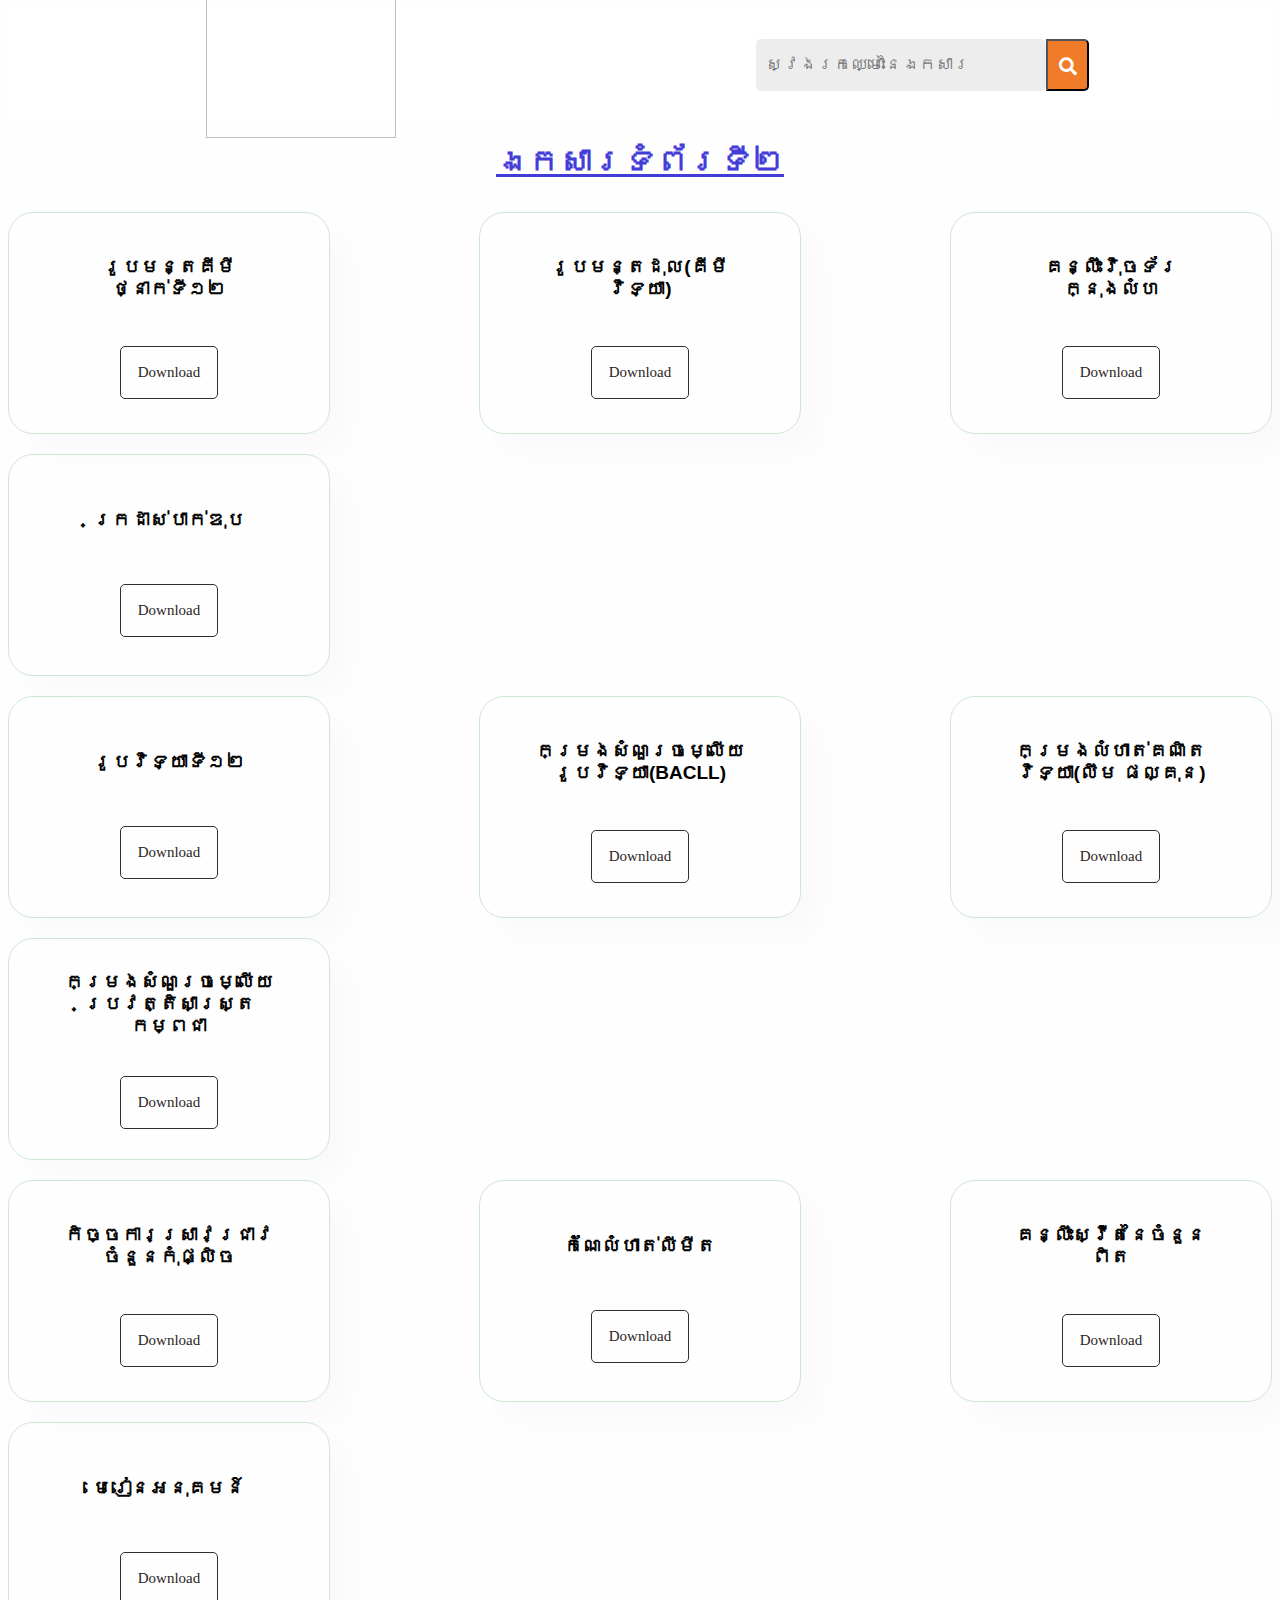
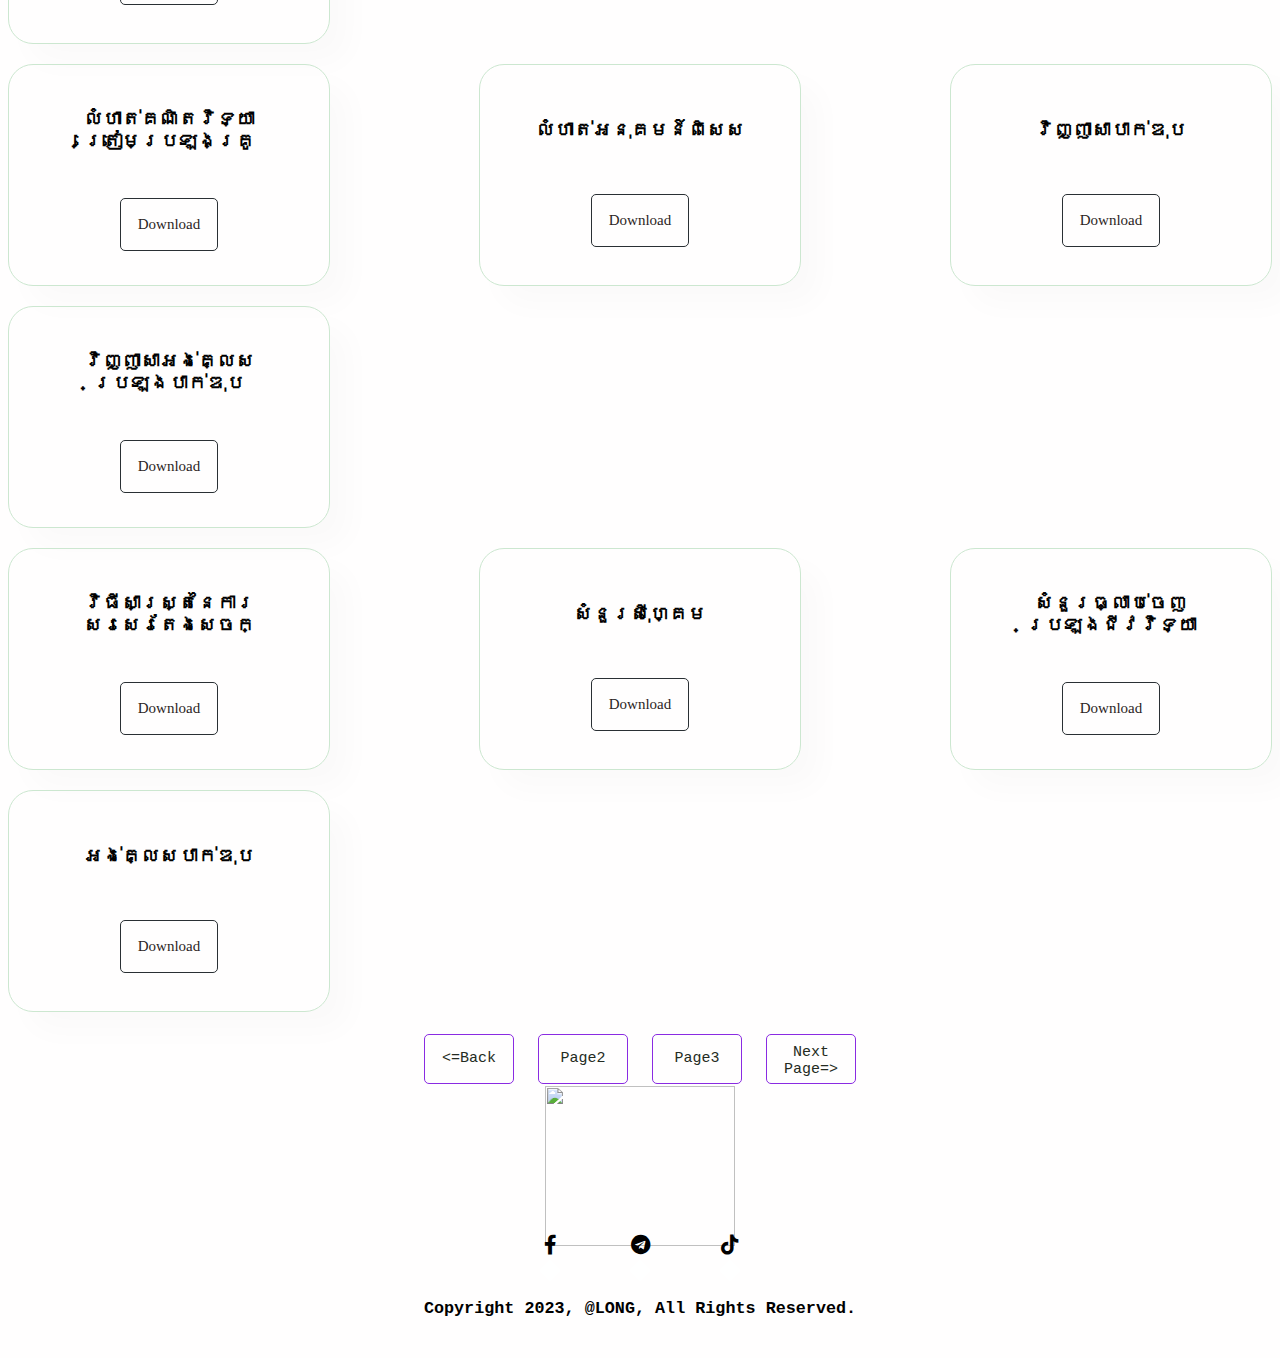
==== commit 3b33f742: "Add files via upload" ====
--- a/index2.html
+++ b/index2.html
@@ -25,7 +25,7 @@
         <div >
            <nav class="header">
                
-                <input id="srch" type="text" placeholder="Search name of the book" name="Search" onkeyup="search()" >
+                <input id="srch" type="text" placeholder="ស្វែងរកឈ្មោះនៃឯកសារ" name="Search" onkeyup="search()" >
                 
                     <button id="btn01"  class="btn01" type="submit"​ onkeyup="search()" >
                         <i class="fa fa-search"></i>
@@ -199,7 +199,7 @@
                     <button class="btn btn5" id="btn1" onclick="location.href='index.html'"><=Back</button>
                     <button class="btn btn2" id="btn2" onclick="location.href='index2.html'">Page2</button>
                     <button class="btn btn3" id="btn3">Page3</button>
-                    <button class="btn btn4" id="btn4" onclick="location.href='index3.html'">Next Page>></button>
+                    <button class="btn btn4" id="btn4" onclick="location.href='index3.html'">Next Page=></button>
                 
                 </div>
         
--- a/style.css
+++ b/style.css
@@ -371,7 +371,7 @@
         border-radius: 25px;
         cursor: pointer;
         width: 230px;
-        box-shadow: rgb(3 2 2 / 17%) 20px 20px 30px;
+        /* box-shadow: rgb(3 2 2 / 17%) 20px 20px 30px; */
         margin: 10px 60px;
         transition: all 0.2s ease 0s;
         position: relative;
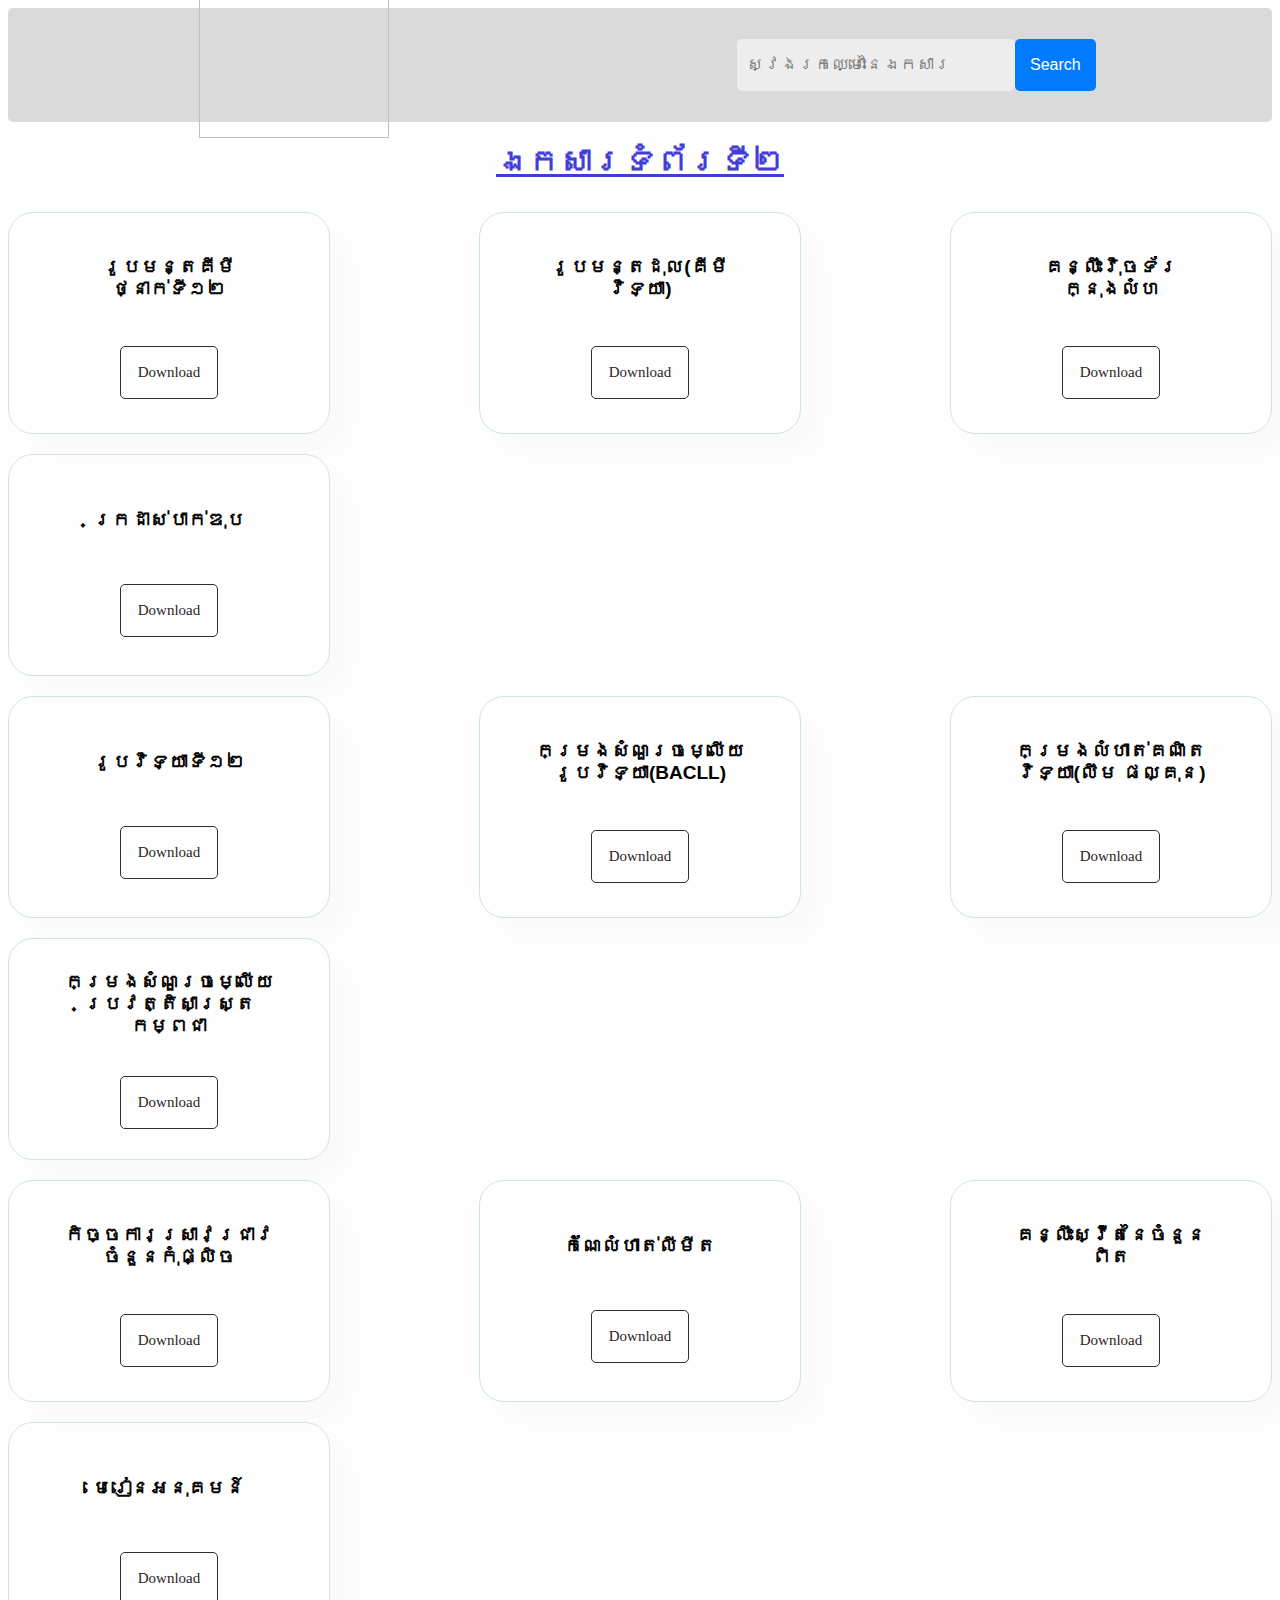
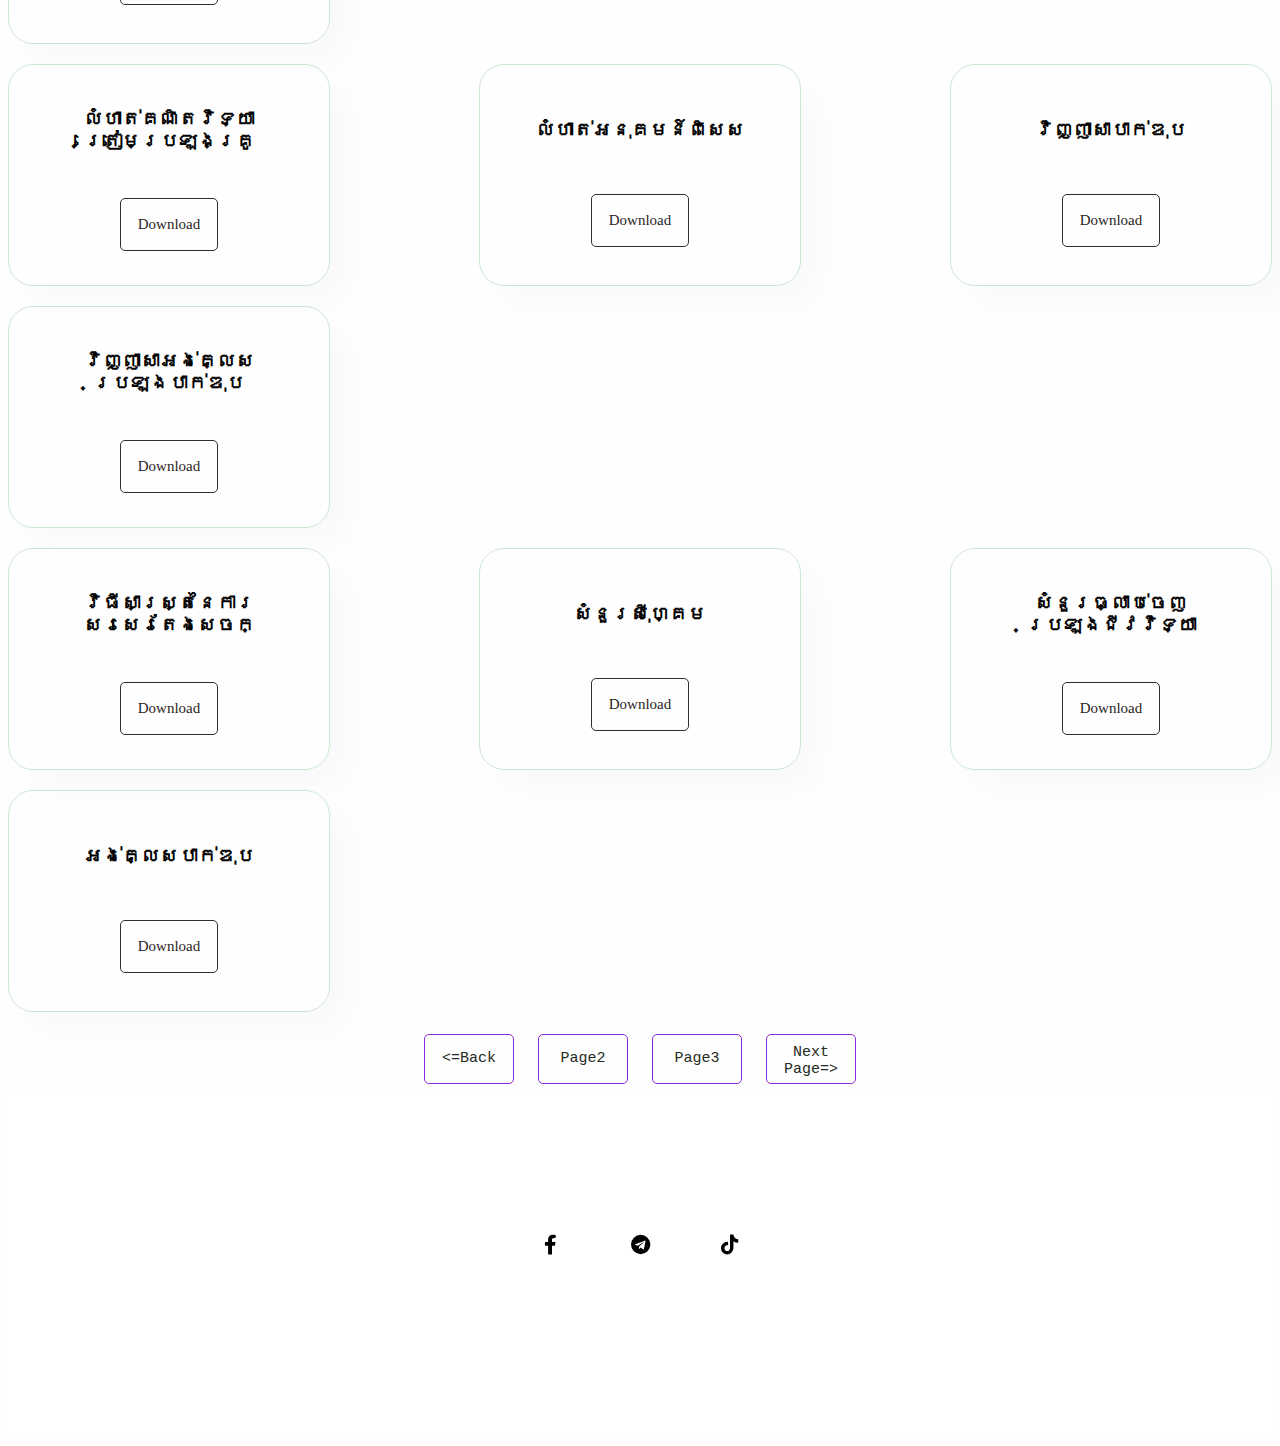
==== commit 071c4216: "Add files via upload" ====
--- a/index2.html
+++ b/index2.html
@@ -27,9 +27,7 @@
                
                 <input id="srch" type="text" placeholder="ស្វែងរកឈ្មោះនៃឯកសារ" name="Search" onkeyup="search()" >
                 
-                    <button id="btn01"  class="btn01" type="submit"​ onkeyup="search()" >
-                        <i class="fa fa-search"></i>
-                    </button>
+                <button class="search-button" onclick="searchItems()">Search</button>
                     
                 
                 
@@ -203,33 +201,39 @@
                 
                 </div>
         
-        <footer>
-            <div class="foot1">
-                <div>
-                    <img class="logo" src="https://github.com/Stoic-123/AboutKimlong/blob/main/PhotoRoom-20230915_211359.png?raw=true" alt="">
-                </div>
-            </div>
-            <div class="wrapper">
-                <div class="icon facebook">
-                    <div class="tooltip"></div>
-                    <span><i class="fab fa-facebook-f" onclick="location.href='https://www.facebook.com/itmelong168?mibextid=ZbWKwL'"></i></span>
-                </div>
-                <div class="icon telegram">
-                    <div class="tooltip"></div>
-                    <span><i class="fab fa-telegram" onclick="location.href='https://t.me/SelfStudybypdf2023'"></i></span>
-                </div>
-               
-                <div class="icon tiktok">
-                    <div class="tooltip"></div>
-                    <span><i class="fab fa-tiktok" onclick="location.href='https://www.tiktok.com/@shesh_long?_t=8fekfsgzl0b&_r=1'"></i></span>
-                </div>
-            </div>
-          <div id="foot2">
-           <h6>Copyright 2023, @LONG,  All Rights Reserved.</h6>
-          </div>
-                  
-        </footer>
-    
-    <script src="index.js"></script>
+                <footer>
+                    <div class="foot1">
+                        <div class="ani">
+                            <img class="logo" src="https://github.com/Stoic-123/AboutKimlong/blob/main/PhotoRoom-20230915_211359.png?raw=true" alt="">
+                        </div>
+                    </div>
+                    <div class="wrapper">
+                        <div class="icon facebook">
+                            <div class="tooltip"></div>
+                            <span><i class="fab fa-facebook-f" onclick="location.href='https://www.facebook.com/itmelong168?mibextid=ZbWKwL'"></i></span>
+                        </div>
+                        <div class="icon telegram">
+                            <div class="tooltip"></div>
+                            <span><i class="fab fa-telegram" onclick="location.href='https://t.me/SelfStudybypdf2023'"></i></span>
+                        </div>
+                       
+                        <div class="icon tiktok">
+                            <div class="tooltip"></div>
+                            <span><i class="fab fa-tiktok" onclick="location.href='https://www.tiktok.com/@shesh_long?_t=8fekfsgzl0b&_r=1'"></i></span>
+                        </div>
+                      
+                    </div>
+                    <div class="ani" id="zea1">
+                        <h3 id="zea">Email: zealong292@gmail.com</h3>
+                    </div>
+                     
+                  <div class="ani" id="foot2">
+                   <h6>Copyright 2023, @LONG,  All Rights Reserved.</h6>
+                  </div>
+                
+                               
+                </footer>
+    
+    <script src="index1.js"></script>
 </body>
 </html>--- a/style.css
+++ b/style.css
@@ -3,7 +3,36 @@
     
     background-color: #fffefe;
 }
-
+.search-container {
+    text-align: center;
+}
+
+.search-box {
+    padding: 10px;
+    border: 1px solid #ddd;
+    border-radius: 5px;
+    font-size: 16px;
+    width: 300px;
+    outline: none;
+}
+.pic:hover{
+    transform: translateY(-10px);
+
+}
+.search-button {
+    padding: 10px 15px;
+    border: none;
+    border-radius: 5px;
+    background-color: #007bff;
+    color: #fff;
+    font-size: 16px;
+    cursor: pointer;
+}
+
+.search-results {
+    margin-top: 20px;
+    text-align: left;
+}
 header {
     display: flex;
     justify-content: space-around;
@@ -13,17 +42,76 @@
     margin: 0px;
     align-items: center;
 }
+@keyframes slideInleft{
+    from{
+        transform: translateX(-300px);
+    }
+    to{
+        transform: translateX(0);
+    }
+}
+@keyframes slideInright{
+    from{
+        transform: translateX(-300px);
+    }
+    to{
+        transform: translateX(0);
+    }
+}
+
+footer {
+    background-color: rgb(255, 255, 255);
+    display: flex;
+    justify-content: space-around;
+    flex-wrap: nowrap;
+    flex-direction: column;
+    
+}
+.logo{
+    animation-name: slideInleft ;
+    animation-duration: 1s;
+}
 .foot1 {
   
     margin-top: -10px;
     margin-bottom: -60px;
 }
+.ani{
+    opacity: 0;
+    filter: blur(3px);
+    transform: translateX(-100%);
+
+    transition: all 1s;
+}
+.show{
+    opacity: 1;
+    filter: blur(0);
+    transform: translateX(0);
+}
+@media(prefers-reduced-motion){
+    .ani{
+        transition: none;
+    }
+}
+#email{
+    color:#230303b3;
+}
+#zea1{
+    
+        padding-bottom: 59px;
+        margin-top: -38px;
+    
+}
+#zea{
+    color: #217d2f;
+}
 #foot2 {
     font-size: 25px;
     font-family: monospace;
-    /* display: flex; */
+    
     padding-top: -10px;
     margin-top: -50px;
+    color: rgb(18, 18, 16);
 }
 .long {
     font-size: 20px;
@@ -276,23 +364,18 @@
 .wrapper .icon span i{
     font-size: 20px;
     line-height: 50px;
-
-}
-
-
-.wrapper .icon .tooltip::before{
-    position: absolute;
-    content: "";
-    height: 15px;
-    width: 15px;
-    background: #ffffff;
-    bottom: -8px;
-    left: 50%;
-    transform: translateX(-50%)rotate(45deg);
-}
+    color: #000000;
+}
+
+
+
 @media screen and (min-width:320px){
     .btn5,.btn2,.btn3,.btn4{
         color: rgb(36, 43, 34);
+    }
+    .logo {
+        width: 140px;
+        height: 120px;
     }
     .btn5:hover,.btn2:hover,.btn3:hover,.btn4:hover{
         color: rgb(255, 255, 255);
@@ -424,25 +507,37 @@
         color: #333;
         font-size: 13px;
         height: 40px;
-        /* width: 20px; */
+        width: 81px;
         line-height: 44px;
         margin: 0;
-        padding-left: 10px;
+        padding-left: 12px;
         /* width: 190px; */
         border-radius: 5px;
-        padding-right: 47px;
+        padding-right: 17px;
+    }
+    .search-button {
+        padding: 6px 7px;
+        border: none;
+        border-radius: 5px;
+        background-color: #007bff;
+        color: #fff;
+        font-size: 13px;
+        cursor: pointer;
     }
     
 
     header {
         display: flex;
-        background-color: #ffffff;
-        border-radius: 5px;
-        padding: 0px;
+        position: sticky;
+        top: 0;
+        z-index: 1;
+        background-color:#efd6d6;
+        border-radius: 8px;
+        padding: 10px;
         margin: 0px;
-        flex-wrap: wrap;
-        flex-direction: column;
+        flex-direction: row;
         align-items: center;
+        flex-wrap: wrap;
     }
     h2 {
         font-size: 15px;
@@ -527,12 +622,16 @@
     }
     header {
         display: flex;
-        justify-content: space-around;
-        background-color: #ffffff;
+        position: sticky;
+        top: 0;
+        z-index: 1;
+        background-color:#efd6d6;
         border-radius: 5px;
         padding: 10px;
         margin: 0px;
+        flex-direction: row;
         align-items: center;
+        flex-wrap: wrap;
     }
     h2 {
         font-size: 15px;
@@ -557,32 +656,30 @@
         height: 52px;
         border-radius: 0 5px 5px 0px;
     }
-    #srch{
-  
+    #srch {
         background: #ededed none repeat scroll 0 0;
         border: 0 none;
         color: #333;
-        font-size: 17px;
-        height: 50px;
+        font-size: 13px;
+        height: 42px;
+        width: 140px;
         line-height: 44px;
         margin: 0;
-        padding-left: 10px;
-        width: 100%;
-        border-radius: 5px;
-        padding-right: 47px;
-    
-    
-}
-    header {
-        display: flex;
-        background-color: #ffffff;
-        border-radius: 5px;
-        padding: 0px;
-        margin: 0px;
-        flex-wrap: wrap;
-        flex-direction: column;
-        align-items: center;
-    }
+        padding-left: 12px;
+        /* width: 190px; */
+        border-radius: 5px;
+        padding-right: 17px;
+    }
+    .search-button {
+        padding: 6px 7px;
+        border: none;
+        border-radius: 5px;
+        background-color: #007bff;
+        color: #fff;
+        font-size: 13px;
+        cursor: pointer;
+    }
+
     .pic {
         /* display: flex; */
         justify-content: center;
@@ -695,12 +792,16 @@
     }
     header {
         display: flex;
-        justify-content: space-around;
-        background-color: #ffffff;
+        position: sticky;
+        top: 0;
+        z-index: 1;
+        background-color:#dadada;
         border-radius: 5px;
         padding: 10px;
         margin: 0px;
+        flex-direction: row;
         align-items: center;
+        flex-wrap: wrap;
     }
     h2 {
         font-size: 15px;
@@ -725,22 +826,29 @@
         height: 52px;
         border-radius: 0 5px 5px 0px;
     }
-    #srch{
-  
+    #srch {
         background: #ededed none repeat scroll 0 0;
         border: 0 none;
         color: #333;
-        font-size: 17px;
-        height: 50px;
+        font-size: 13px;
+        height: 44px;
+        width: 171px;
         line-height: 44px;
         margin: 0;
-        padding-left: 10px;
-        width: 100%;
-        border-radius: 5px;
-        padding-right: 47px;
-    
-    
-}
+        padding-left: 12px;
+        /* width: 190px; */
+        border-radius: 5px;
+        padding-right: 17px;
+    }
+    .search-button {
+        padding: 5px 11px;
+        border: none;
+        border-radius: 5px;
+        background-color: #007bff;
+        color: #fff;
+        font-size: 16px;
+        cursor: pointer;
+    }
     .pic {
         /* display: flex; */
         justify-content: center;
@@ -783,6 +891,16 @@
         align-items: center;
         justify-content: center;
     }
+    .search-button {
+        padding: 10px 15px;
+        border: none;
+        border-radius: 5px;
+        background-color: #007bff;
+        color: #fff;
+        font-size: 16px;
+        cursor: pointer;
+    }
+    
 }
 @media screen and (min-width:620px){
     .btn5,.btn2,.btn3,.btn4{
@@ -846,12 +964,16 @@
     }
     header {
         display: flex;
-        justify-content: space-around;
-        background-color: #ffffff;
+        position: sticky;
+        top: 0;
+        z-index: 1;
+        background-color:#dadada;
         border-radius: 5px;
         padding: 10px;
         margin: 0px;
+        flex-direction: row;
         align-items: center;
+        flex-wrap: wrap;
     }
     h2 {
         font-size: 15px;
@@ -942,9 +1064,21 @@
         margin-right: -15px;
         /* margin-left: 5px; */
     }
-
-
-
+    .search-button {
+        padding: 10px 15px;
+        border: none;
+        border-radius: 5px;
+        background-color: #007bff;
+        color: #fff;
+        font-size: 16px;
+        cursor: pointer;
+    }
+    
+
+    .logo{
+        width: 190px;
+        height: 160px;
+    }
 
 
 }
@@ -1022,7 +1156,10 @@
     }
     header {
         display: flex;
-        background-color: #ffffff;
+        position: sticky;
+        top: 0;
+        z-index: 1;
+        background-color:#dadada;
         border-radius: 5px;
         padding: 10px;
         margin: 0px;
@@ -1098,12 +1235,16 @@
     }
     header {
         display: flex;
-        justify-content: space-around;
-        background-color: #ffffff;
+        position: sticky;
+        top: 0;
+        z-index: 1;
+        background-color:#dadada;
         border-radius: 5px;
         padding: 10px;
         margin: 0px;
+        flex-direction: row;
         align-items: center;
+        flex-wrap: wrap;
     }
     .row {
         display: -ms-flexbox;
@@ -1116,9 +1257,21 @@
     .name {
         padding-top: 10px;
     }
-
-
-
+    .search-button {
+        padding: 10px 15px;
+        border: none;
+        border-radius: 5px;
+        background-color: #007bff;
+        color: #fff;
+        font-size: 16px;
+        cursor: pointer;
+    }
+    
+
+    .logo{
+        width: 190px;
+        height: 160px;
+    }
 }
 @media screen and (min-width:820px){
     .btn5,.btn2,.btn3,.btn4{
@@ -1182,7 +1335,10 @@
     }
     header {
         display: flex;
-        background-color: #ffffff;
+        position: sticky;
+        top: 0;
+        z-index: 1;
+        background-color:#dadada;
         border-radius: 5px;
         padding: 10px;
         margin: 0px;
@@ -1270,12 +1426,16 @@
     }
     header {
         display: flex;
-        justify-content: space-around;
-        background-color: #ffffff;
+        position: sticky;
+        top: 0;
+        z-index: 1;
+        background-color:#dadada;
         border-radius: 5px;
         padding: 10px;
         margin: 0px;
+        flex-direction: row;
         align-items: center;
+        flex-wrap: wrap;
     }
     .row {
         display: -ms-flexbox;
@@ -1304,7 +1464,20 @@
         padding: -10px;
         margin: 60px;
     }
-
+    .search-button {
+        padding: 10px 15px;
+        border: none;
+        border-radius: 5px;
+        background-color: #007bff;
+        color: #fff;
+        font-size: 16px;
+        cursor: pointer;
+    }
+    
+    .logo{
+        width: 190px;
+        height: 160px;
+    }
 }
 @media screen and (min-width:920px){
     .btn{
@@ -1371,19 +1544,24 @@
     .btn1:hover{
         color: rgb(239, 255, 239);
     }
-   .btn001{
-    background: none;
-    font-size: 15px;
-    font-family: "monsterrat";
-    cursor: pointer;
-    transition: 0.6s;
-   }
+    .btn001 {
+        background: none;
+        font-size: 15px;
+        font-family: "monsterrat";
+        cursor: pointer;
+        transition: 0.6s;
+        display: flex;
+        flex-wrap: wrap;
+        align-items: center;
+        justify-content: center;
+    }
     #foot2 {
         font-size: 25px;
         font-family: monospace;
-        /* display: flex; */
+      
         padding-top: -10px;
         margin-top: -50px;
+        
     }
     h2 {
         font-size: 19px;
@@ -1394,7 +1572,10 @@
     }
     header {
         display: flex;
-        background-color: #ffffff;
+        position: sticky;
+        top: 0;
+        z-index: 1;
+        background-color:#dadada;
         border-radius: 5px;
         padding: 10px;
         margin: 0px;
@@ -1467,6 +1648,19 @@
         align-items: center;
         justify-content: center;
     }
+    .search-button {
+        padding: 10px 15px;
+        border: none;
+        border-radius: 5px;
+        background-color: #007bff;
+        color: #fff;
+        font-size: 16px;
+        cursor: pointer;
+    }
+    .logo{
+        width: 190px;
+        height: 160px;
+    }
 }
 
        
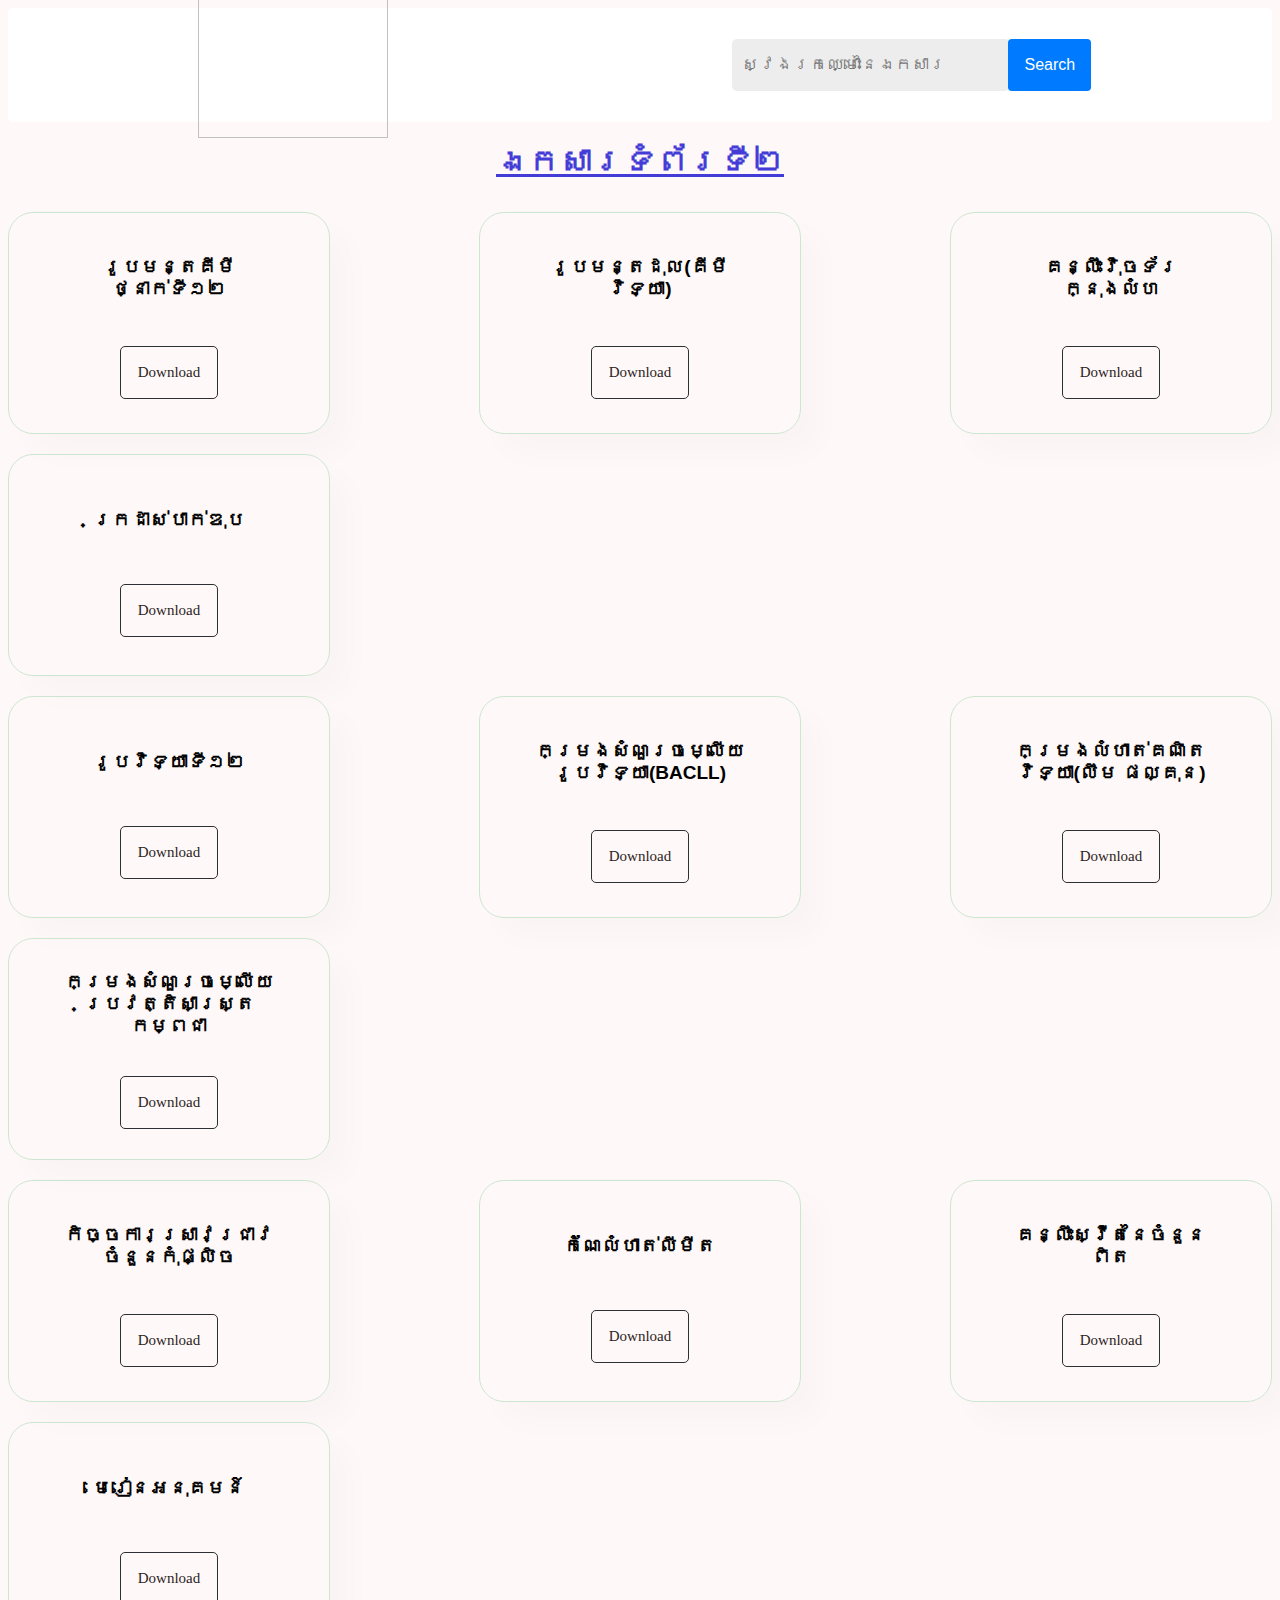
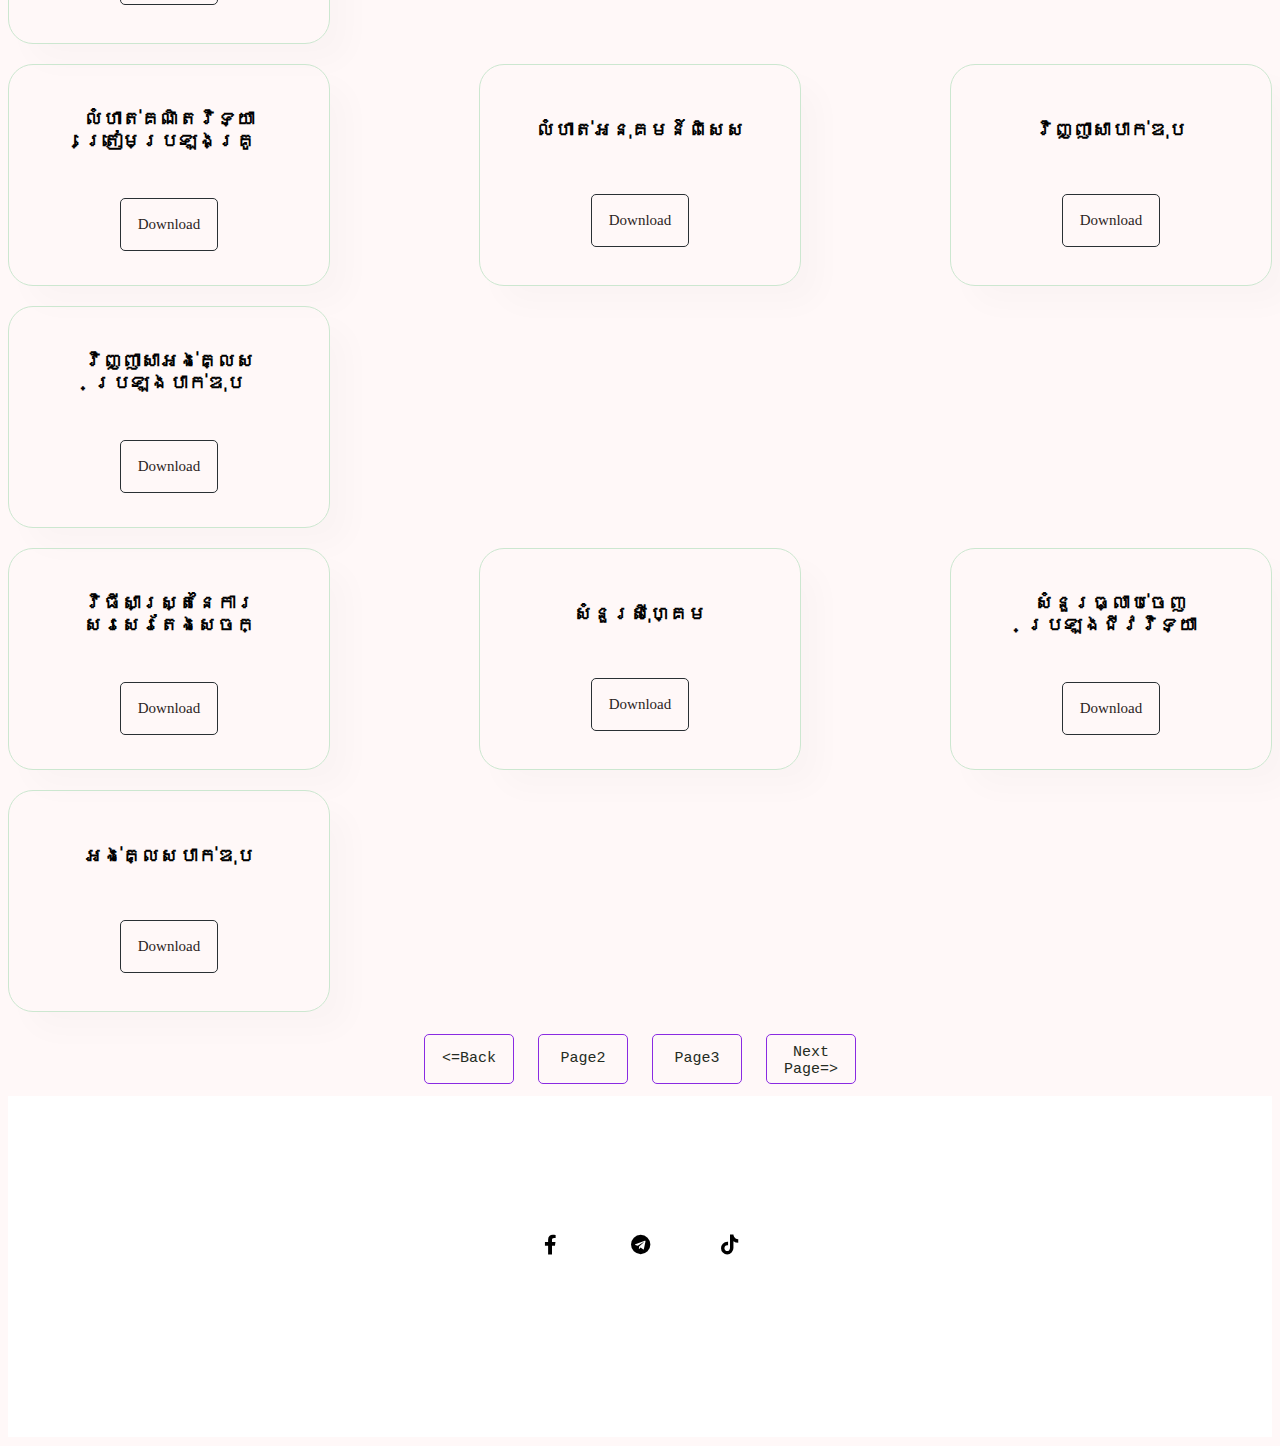
==== commit a175d57d: "Add files via upload" ====
--- a/index2.html
+++ b/index2.html
@@ -9,6 +9,7 @@
     <link rel="stylesheet" href="https://cdnjs.cloudflare.com/ajax/libs/font-awesome/5.15.1/css/all.min.css">
     <meta charset="UTF-8">
     <meta name="viewport" content="width=device-width, initial-scale=1.0">
+    <link href="https://fonts.cdnfonts.com/css/khmer-2" rel="stylesheet">
     <title>PDF</title>
     <meta http-equiv="x-ua-compatible" content="ie=edge">
 </head>
--- a/style.css
+++ b/style.css
@@ -1,7 +1,7 @@
 
 body{
     
-    background-color: #fffefe;
+    background-color: #fff8f8;
 }
 .search-container {
     text-align: center;
@@ -513,25 +513,26 @@
         padding-left: 12px;
         /* width: 190px; */
         border-radius: 5px;
-        padding-right: 17px;
+        padding-right: 30px;
     }
     .search-button {
         padding: 6px 7px;
         border: none;
-        border-radius: 5px;
+        margin-left: -2px;
+        margin-right: 10px;
+        border-radius: 3px;
         background-color: #007bff;
         color: #fff;
         font-size: 13px;
         cursor: pointer;
     }
-    
 
     header {
         display: flex;
         position: sticky;
         top: 0;
         z-index: 1;
-        background-color:#efd6d6;
+        background-color:#ffffff;
         border-radius: 8px;
         padding: 10px;
         margin: 0px;
@@ -625,7 +626,7 @@
         position: sticky;
         top: 0;
         z-index: 1;
-        background-color:#efd6d6;
+        background-color:#ffffff;
         border-radius: 5px;
         padding: 10px;
         margin: 0px;
@@ -672,8 +673,9 @@
     }
     .search-button {
         padding: 6px 7px;
+        margin-right: 6px;
         border: none;
-        border-radius: 5px;
+        border-radius: 3px;
         background-color: #007bff;
         color: #fff;
         font-size: 13px;
@@ -795,7 +797,7 @@
         position: sticky;
         top: 0;
         z-index: 1;
-        background-color:#dadada;
+        background-color:#ffffff;
         border-radius: 5px;
         padding: 10px;
         margin: 0px;
@@ -967,7 +969,7 @@
         position: sticky;
         top: 0;
         z-index: 1;
-        background-color:#dadada;
+        background-color:#ffffff;
         border-radius: 5px;
         padding: 10px;
         margin: 0px;
@@ -1159,7 +1161,7 @@
         position: sticky;
         top: 0;
         z-index: 1;
-        background-color:#dadada;
+        background-color:#ffffff;
         border-radius: 5px;
         padding: 10px;
         margin: 0px;
@@ -1238,7 +1240,7 @@
         position: sticky;
         top: 0;
         z-index: 1;
-        background-color:#dadada;
+        background-color:white;
         border-radius: 5px;
         padding: 10px;
         margin: 0px;
@@ -1338,7 +1340,7 @@
         position: sticky;
         top: 0;
         z-index: 1;
-        background-color:#dadada;
+        background-color:white;
         border-radius: 5px;
         padding: 10px;
         margin: 0px;
@@ -1429,7 +1431,7 @@
         position: sticky;
         top: 0;
         z-index: 1;
-        background-color:#dadada;
+        background-color:white;
         border-radius: 5px;
         padding: 10px;
         margin: 0px;
@@ -1575,7 +1577,7 @@
         position: sticky;
         top: 0;
         z-index: 1;
-        background-color:#dadada;
+        background-color:white;
         border-radius: 5px;
         padding: 10px;
         margin: 0px;
@@ -1649,9 +1651,12 @@
         justify-content: center;
     }
     .search-button {
-        padding: 10px 15px;
+        padding: 7px 16px;
+        height: 52px;
+        padding-left: -6px;
+        margin-left: -2px;
         border: none;
-        border-radius: 5px;
+        border-radius: 4px;
         background-color: #007bff;
         color: #fff;
         font-size: 16px;
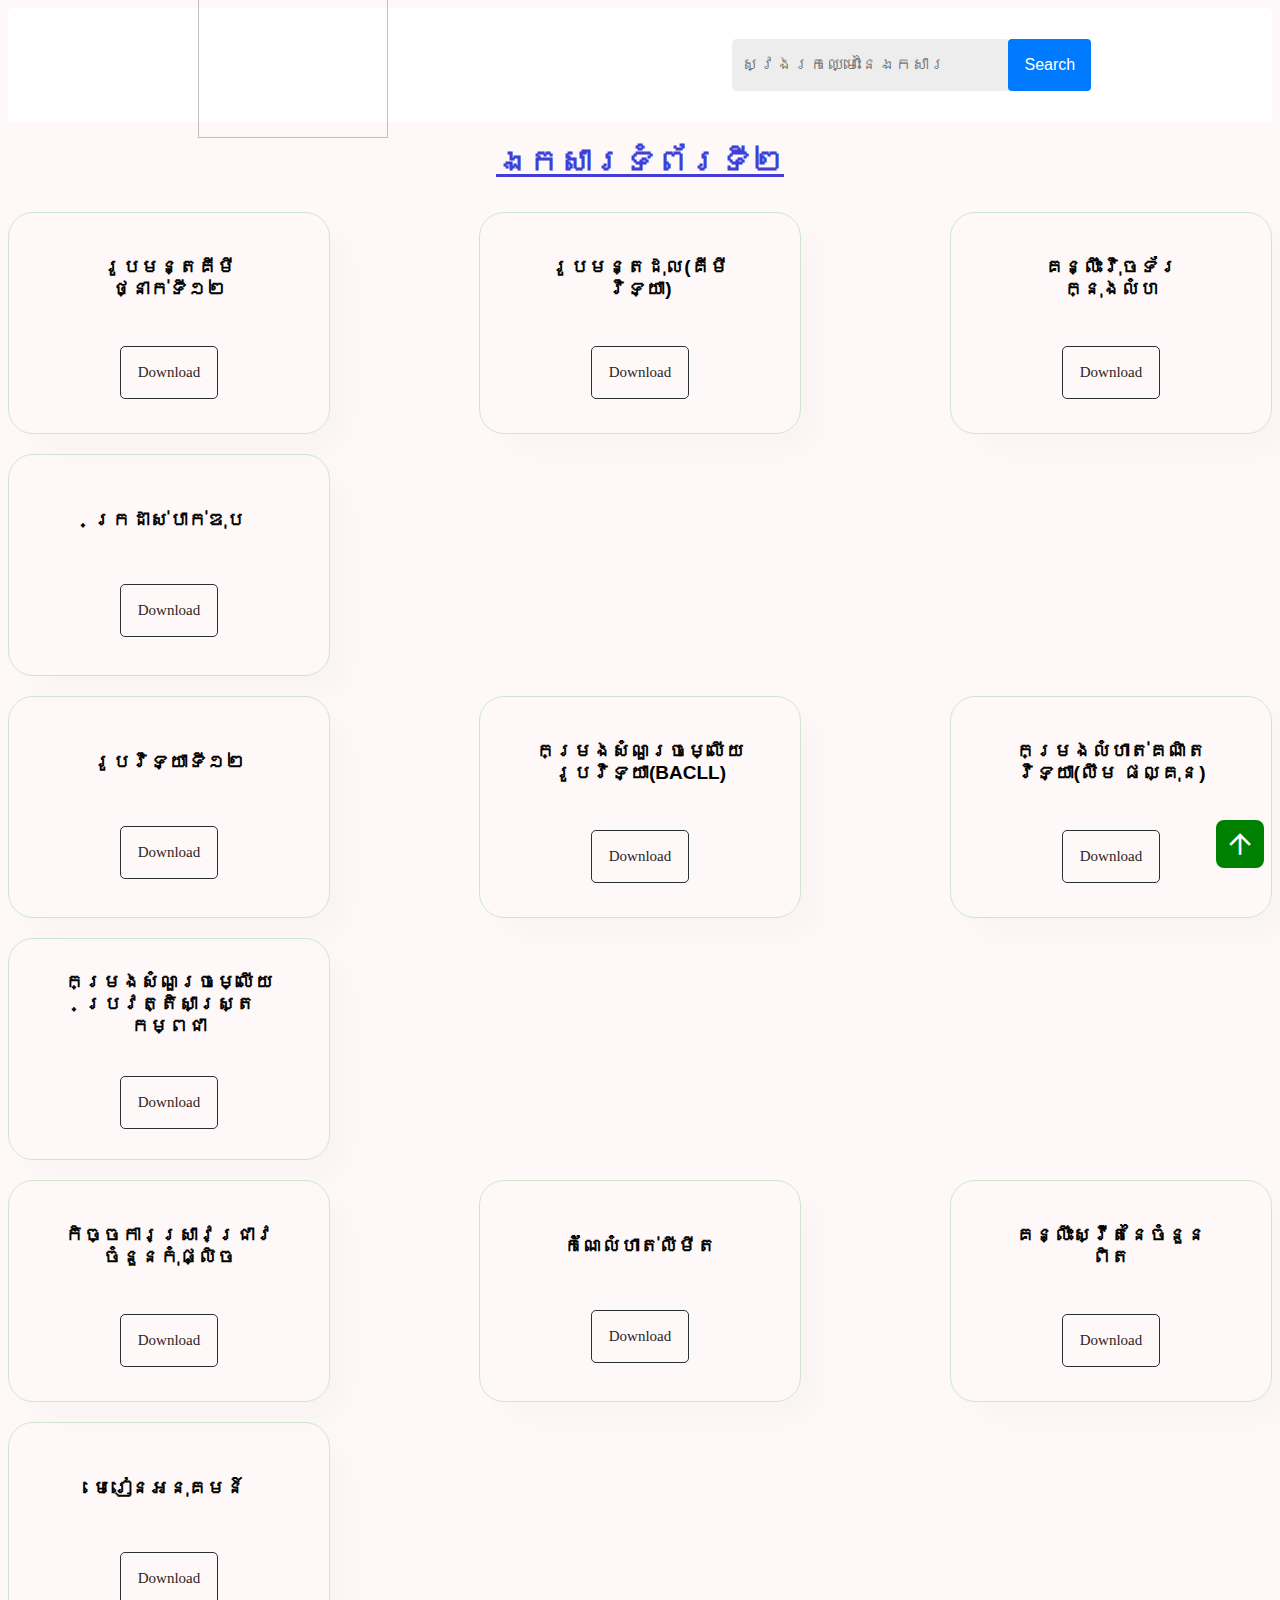
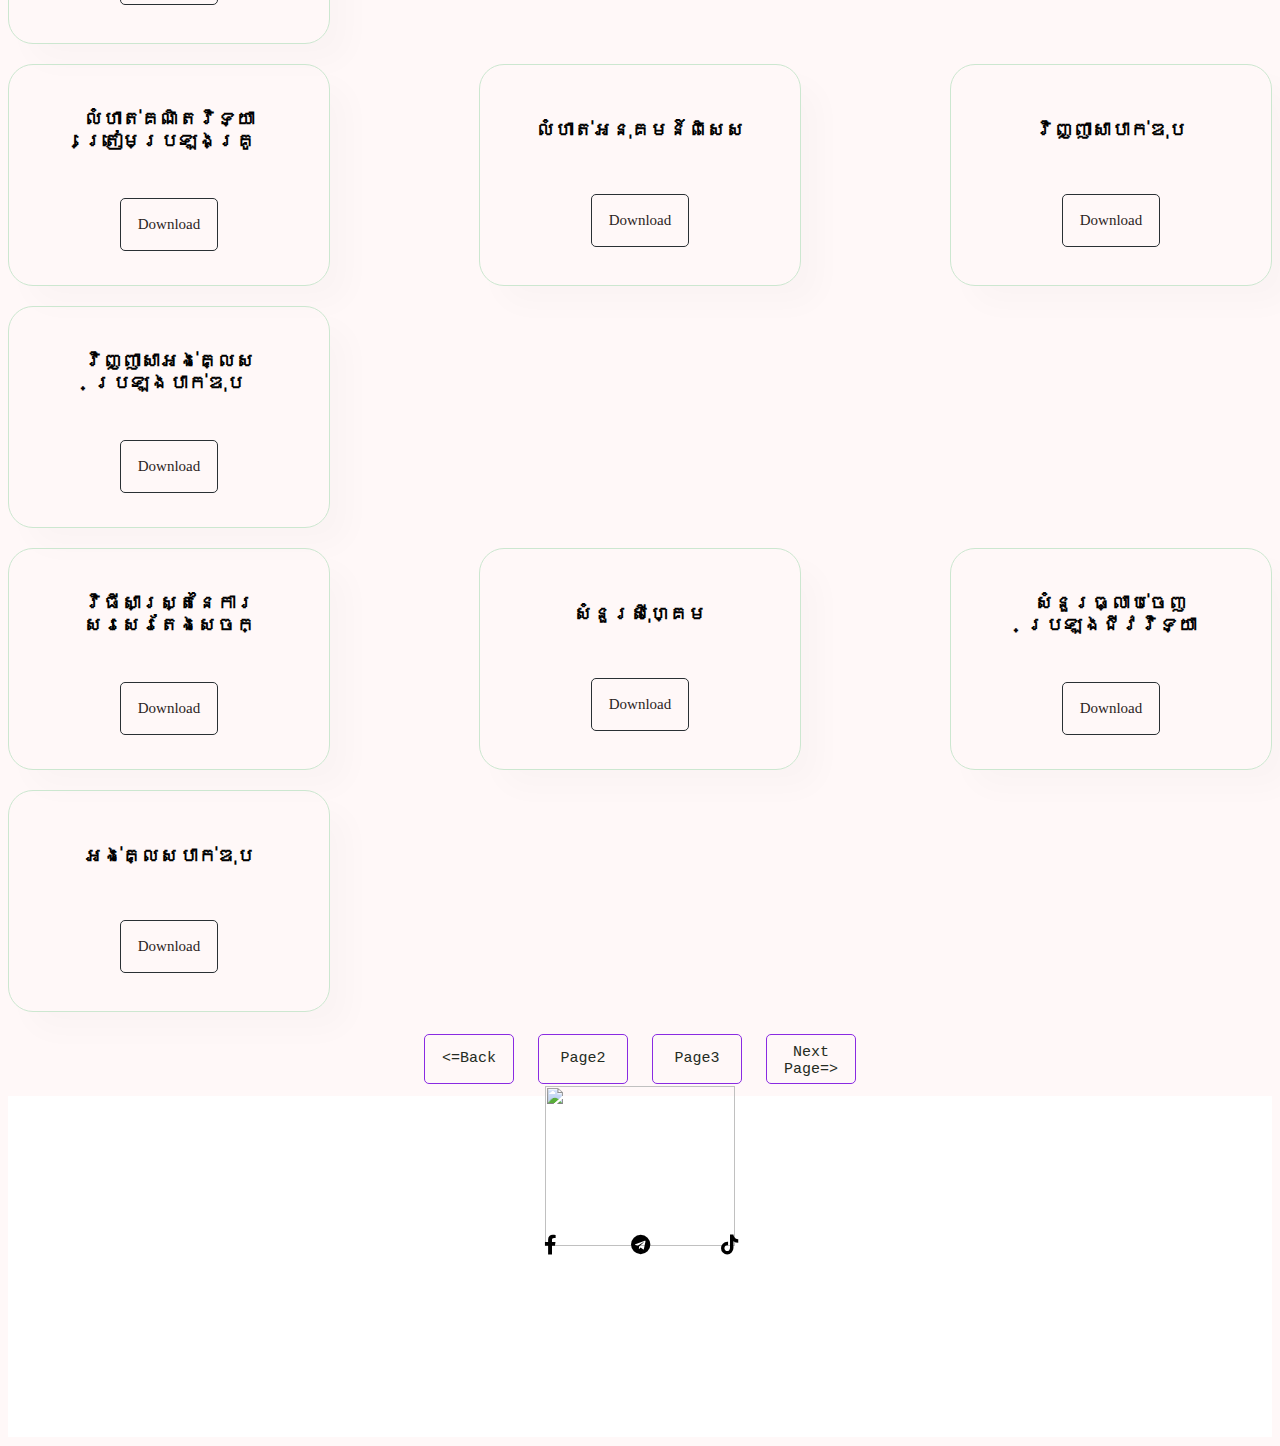
==== commit 2f5509b4: "Add files via upload" ====
--- a/index2.html
+++ b/index2.html
@@ -3,6 +3,8 @@
 <html lang="en">
 <head>
     <link rel="icon" href="/html5.svg">
+    <link href="https://fonts.googleapis.com/css2?family=Material+Symbols+Outlined" rel="stylesheet" />
+
     <link rel="shortcut icon" type="image/x-icon" href="img/favicon.png">
     <link rel="stylesheet" href="https://cdn.jsdelivr.net/npm/remixicon@2.5.0/fonts/remixicon.css">
     <link rel="stylesheet" href="style.css">
@@ -201,10 +203,17 @@
                     <button class="btn btn4" id="btn4" onclick="location.href='index3.html'">Next Page=></button>
                 
                 </div>
+                <section>
+                    <a href="#" class="back-to-top">
+                        <span class="material-symbols-outlined">
+                            arrow_upward
+                            </span>
+                    </a>
+                </section>
         
                 <footer>
                     <div class="foot1">
-                        <div class="ani">
+                        <div >
                             <img class="logo" src="https://github.com/Stoic-123/AboutKimlong/blob/main/PhotoRoom-20230915_211359.png?raw=true" alt="">
                         </div>
                     </div>
--- a/style.css
+++ b/style.css
@@ -2,6 +2,34 @@
 body{
     
     background-color: #fff8f8;
+}
+html{
+    scroll-behavior: smooth;
+}
+.back-to-top{
+    position: fixed;
+    bottom: 2rem;
+    right: 1rem;
+    display: inline-flex;
+    align-items: center;
+    justify-content: center;
+    background-color: green;
+    border-radius: 0.5rem;
+    text-decoration: none ;
+    padding: 0.5rem;
+    transition: 0.2s ease-out;
+}
+.back-to-top span{
+    color: white;
+    font-size: 2rem;
+    transition: 0.2s ease-out;
+}
+.back-to-top:hover{
+    background-color: #217d2f;
+}
+.back-to-top:hover span{
+    transform: translateY(-4px);
+   
 }
 .search-container {
     text-align: center;
@@ -64,8 +92,9 @@
     display: flex;
     justify-content: space-around;
     flex-wrap: nowrap;
+    position: sticky;
+    bottom: 50;
     flex-direction: column;
-    
 }
 .logo{
     animation-name: slideInleft ;
@@ -400,6 +429,9 @@
         z-index: -1;
         transition: 0.8s;
     }
+    .btn5:hover,.btn2:hover,.btn3:hover,.btn4:hover{
+        color: rgb(197, 197, 197);
+    }
     .btn5::before,.btn2::before,.btn3::before,.btn4::before{
         top: 0;
     }
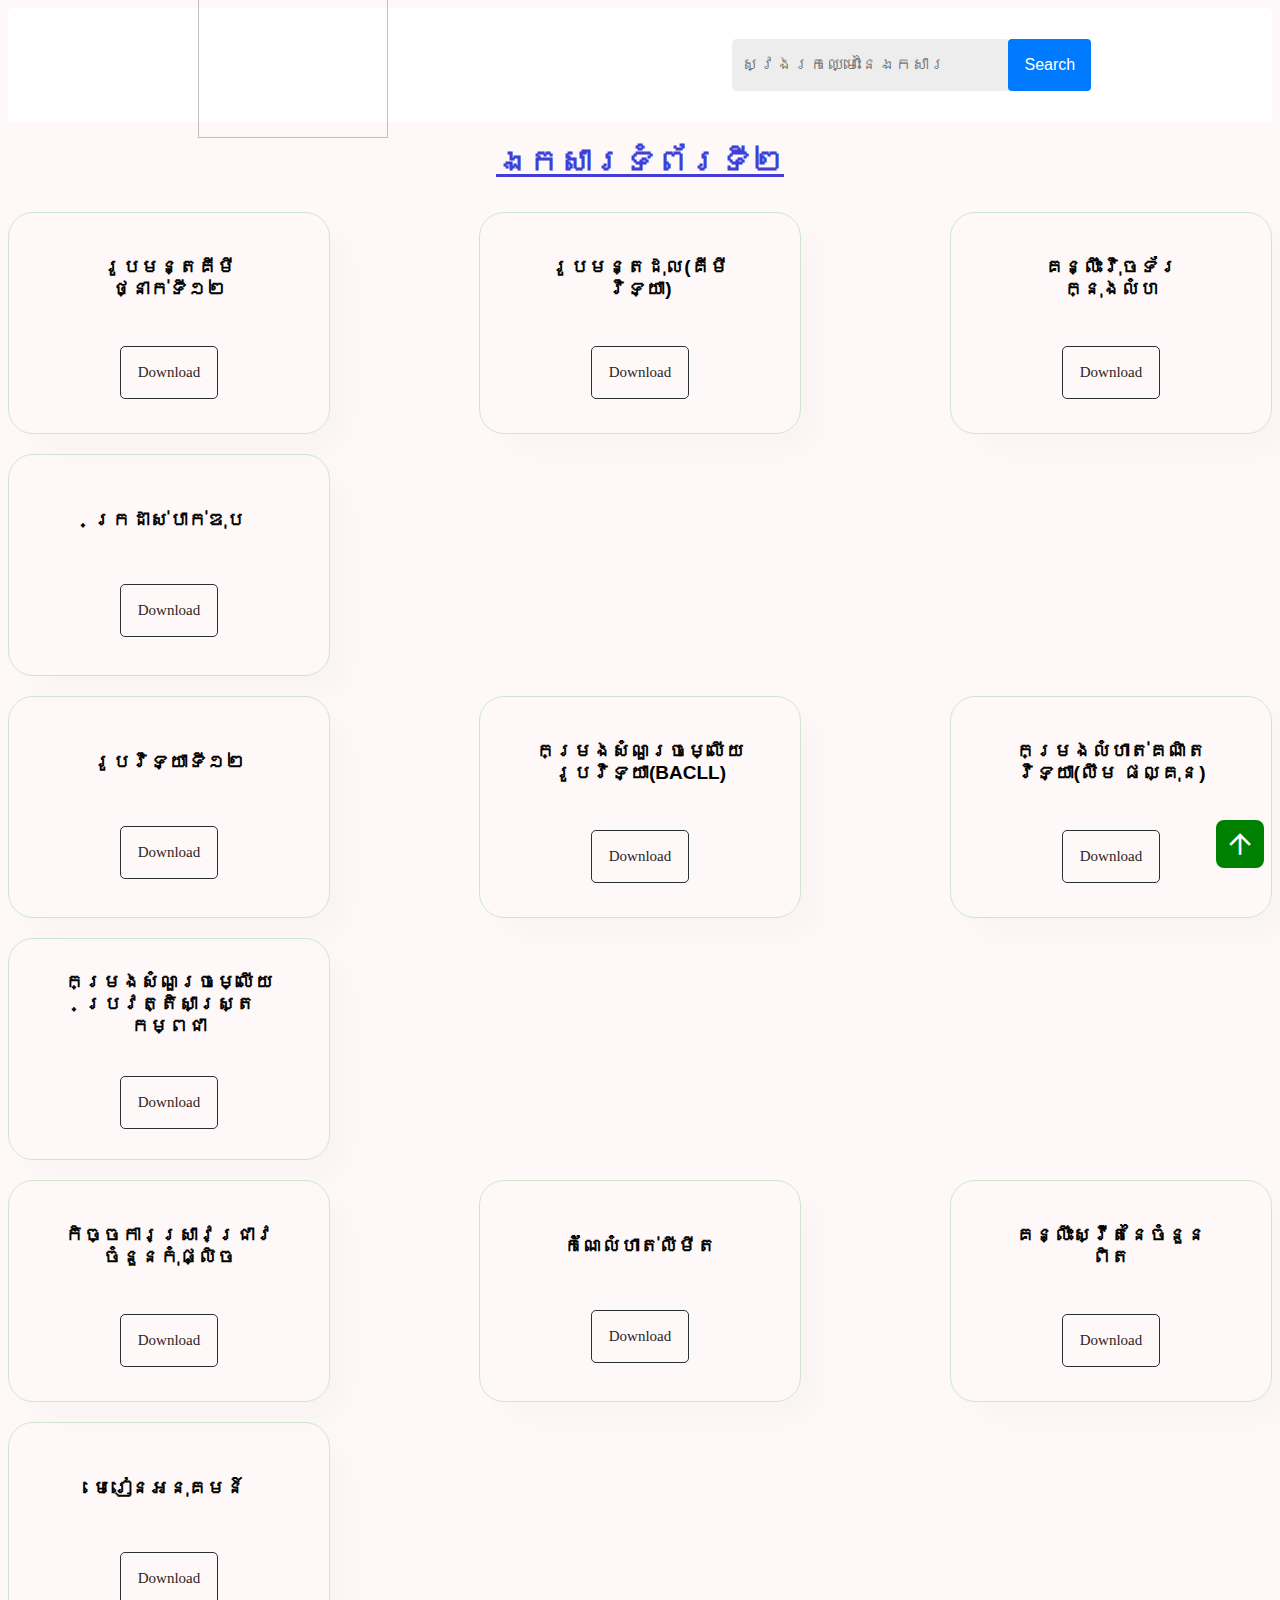
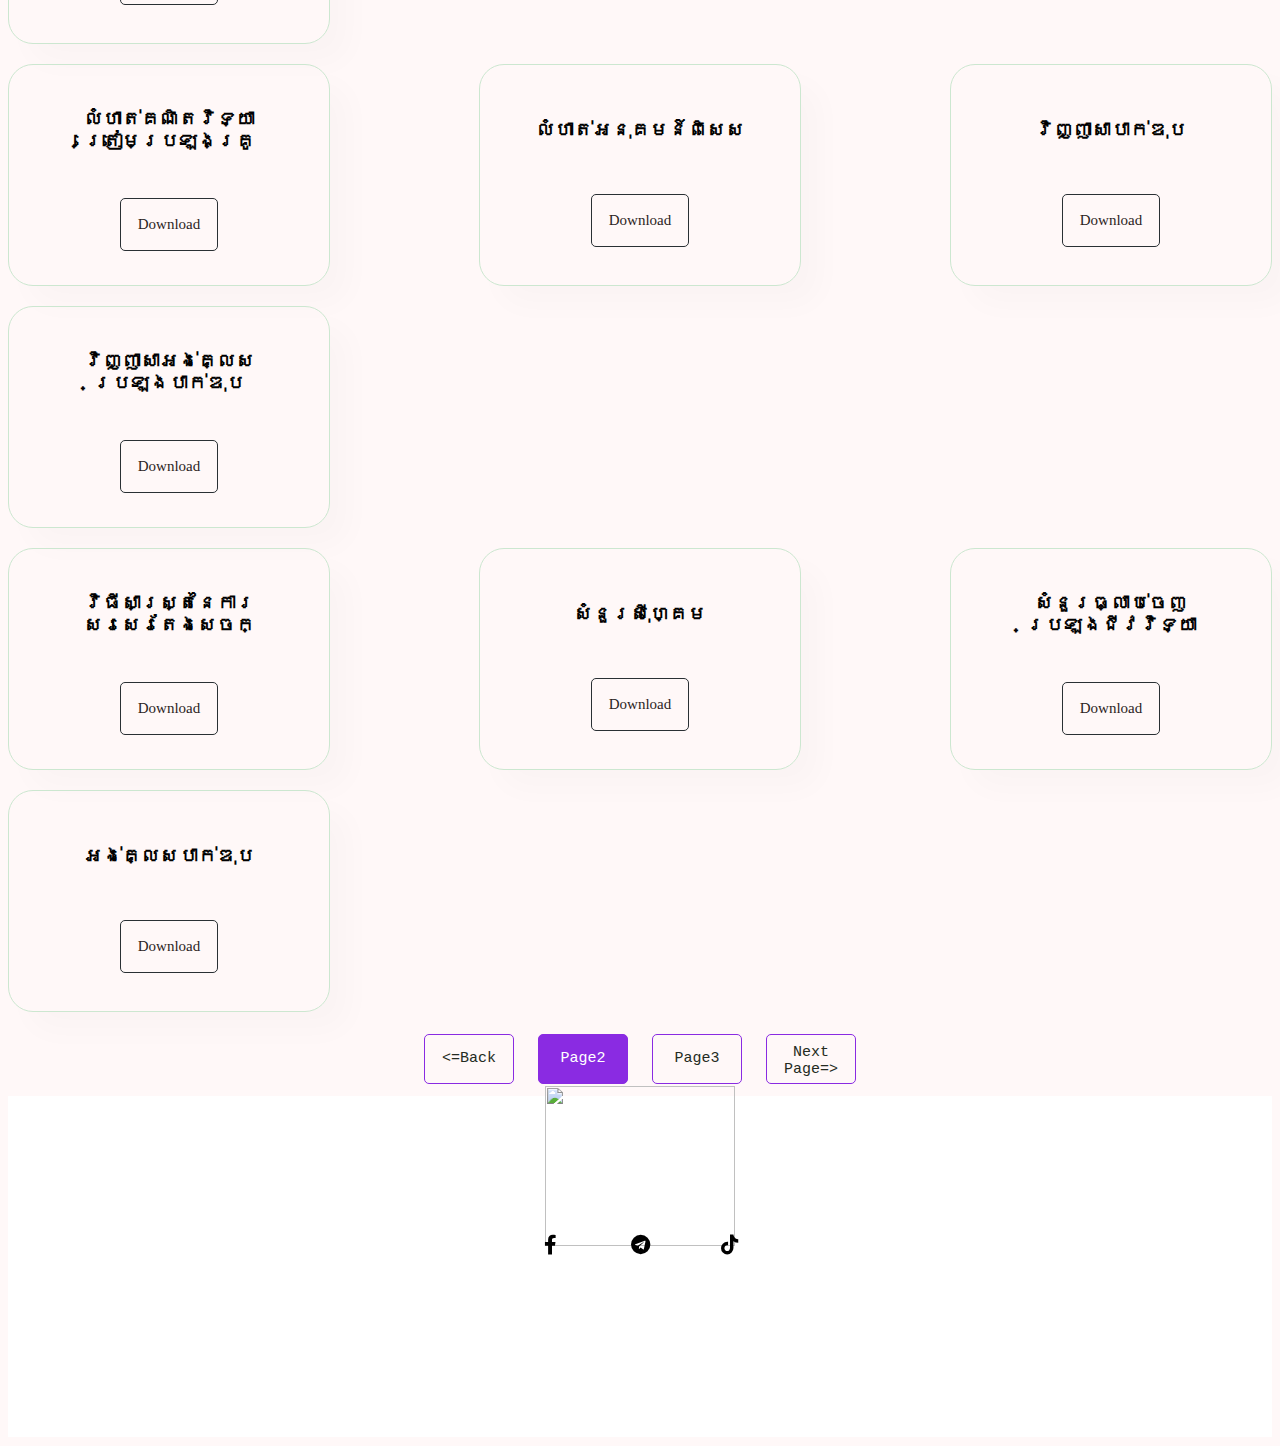
==== commit 1b9e3e69: "Add files via upload" ====
--- a/index2.html
+++ b/index2.html
@@ -198,7 +198,7 @@
                 <div class="container">
     
                     <button class="btn btn5" id="btn1" onclick="location.href='index.html'"><=Back</button>
-                    <button class="btn btn2" id="btn2" onclick="location.href='index2.html'">Page2</button>
+                    <button class=" active btn btn2" id="btn2" onclick="location.href='index2.html'">Page2</button>
                     <button class="btn btn3" id="btn3">Page3</button>
                     <button class="btn btn4" id="btn4" onclick="location.href='index3.html'">Next Page=></button>
                 
--- a/style.css
+++ b/style.css
@@ -2,6 +2,7 @@
 body{
     
     background-color: #fff8f8;
+    
 }
 html{
     scroll-behavior: smooth;
@@ -92,7 +93,7 @@
     display: flex;
     justify-content: space-around;
     flex-wrap: nowrap;
-    position: sticky;
+    
     bottom: 50;
     flex-direction: column;
 }
@@ -107,10 +108,10 @@
 }
 .ani{
     opacity: 0;
-    filter: blur(3px);
+    filter: blur(2px);
     transform: translateX(-100%);
 
-    transition: all 1s;
+    transition: all 1.5s;
 }
 .show{
     opacity: 1;
@@ -255,10 +256,15 @@
 .btn5,.btn2,.btn3,.btn4{
     color: rgb(86, 255, 35);
 }
-.btn5:hover,.btn2:hover,.btn3:hover,.btn4:hover{
-    color: rgb(197, 197, 197);
-}
-
+.btn5:hover,.btn2:hover,.btn3:hover,.btn4:hover,
+.btn5.active,.btn2.active,.btn3.active,.btn4.active
+{
+    color: rgb(255, 255, 255);
+}
+.pic{
+    animation-name: slideInleft ;
+    animation-duration: 1s;
+}
 .btn::before{
     content: "";
     position: absolute;
@@ -268,6 +274,9 @@
     background-color: blueviolet;
     z-index: -1;
     transition: 0.8s;
+}
+.btn.active{
+    background-color: blueviolet;
 }
 .btn5::before,.btn2::before,.btn3::before,.btn4::before{
     top: 0;
@@ -406,6 +415,31 @@
         width: 140px;
         height: 120px;
     }
+    .back-to-top{
+        position: fixed;
+        bottom: 2rem;
+        right: 1rem;
+        display: inline-flex;
+        align-items: center;
+        justify-content: center;
+        background-color: green;
+        border-radius: 0.5rem;
+        text-decoration: none ;
+        padding: 0.5rem;
+        transition: 0.2s ease-out;
+    }
+    .back-to-top span{
+        color: white;
+        font-size: 2rem;
+        transition: 0.2s ease-out;
+    }
+    .back-to-top:hover{
+        background-color: #217d2f;
+    }
+    .back-to-top:hover span{
+        transform: translateY(-4px);
+       
+    }
     .btn5:hover,.btn2:hover,.btn3:hover,.btn4:hover{
         color: rgb(255, 255, 255);
     }
@@ -585,6 +619,31 @@
     .btn5,.btn2,.btn3,.btn4{
         color: rgb(36, 43, 34);
     }
+    .back-to-top{
+        position: fixed;
+        bottom: 2rem;
+        right: 1rem;
+        display: inline-flex;
+        align-items: center;
+        justify-content: center;
+        background-color: green;
+        border-radius: 0.5rem;
+        text-decoration: none ;
+        padding: 0.5rem;
+        transition: 0.2s ease-out;
+    }
+    .back-to-top span{
+        color: white;
+        font-size: 2rem;
+        transition: 0.2s ease-out;
+    }
+    .back-to-top:hover{
+        background-color: #217d2f;
+    }
+    .back-to-top:hover span{
+        transform: translateY(-4px);
+       
+    }
     .btn5:hover,.btn2:hover,.btn3:hover,.btn4:hover{
         color: rgb(255, 255, 255);
     }
